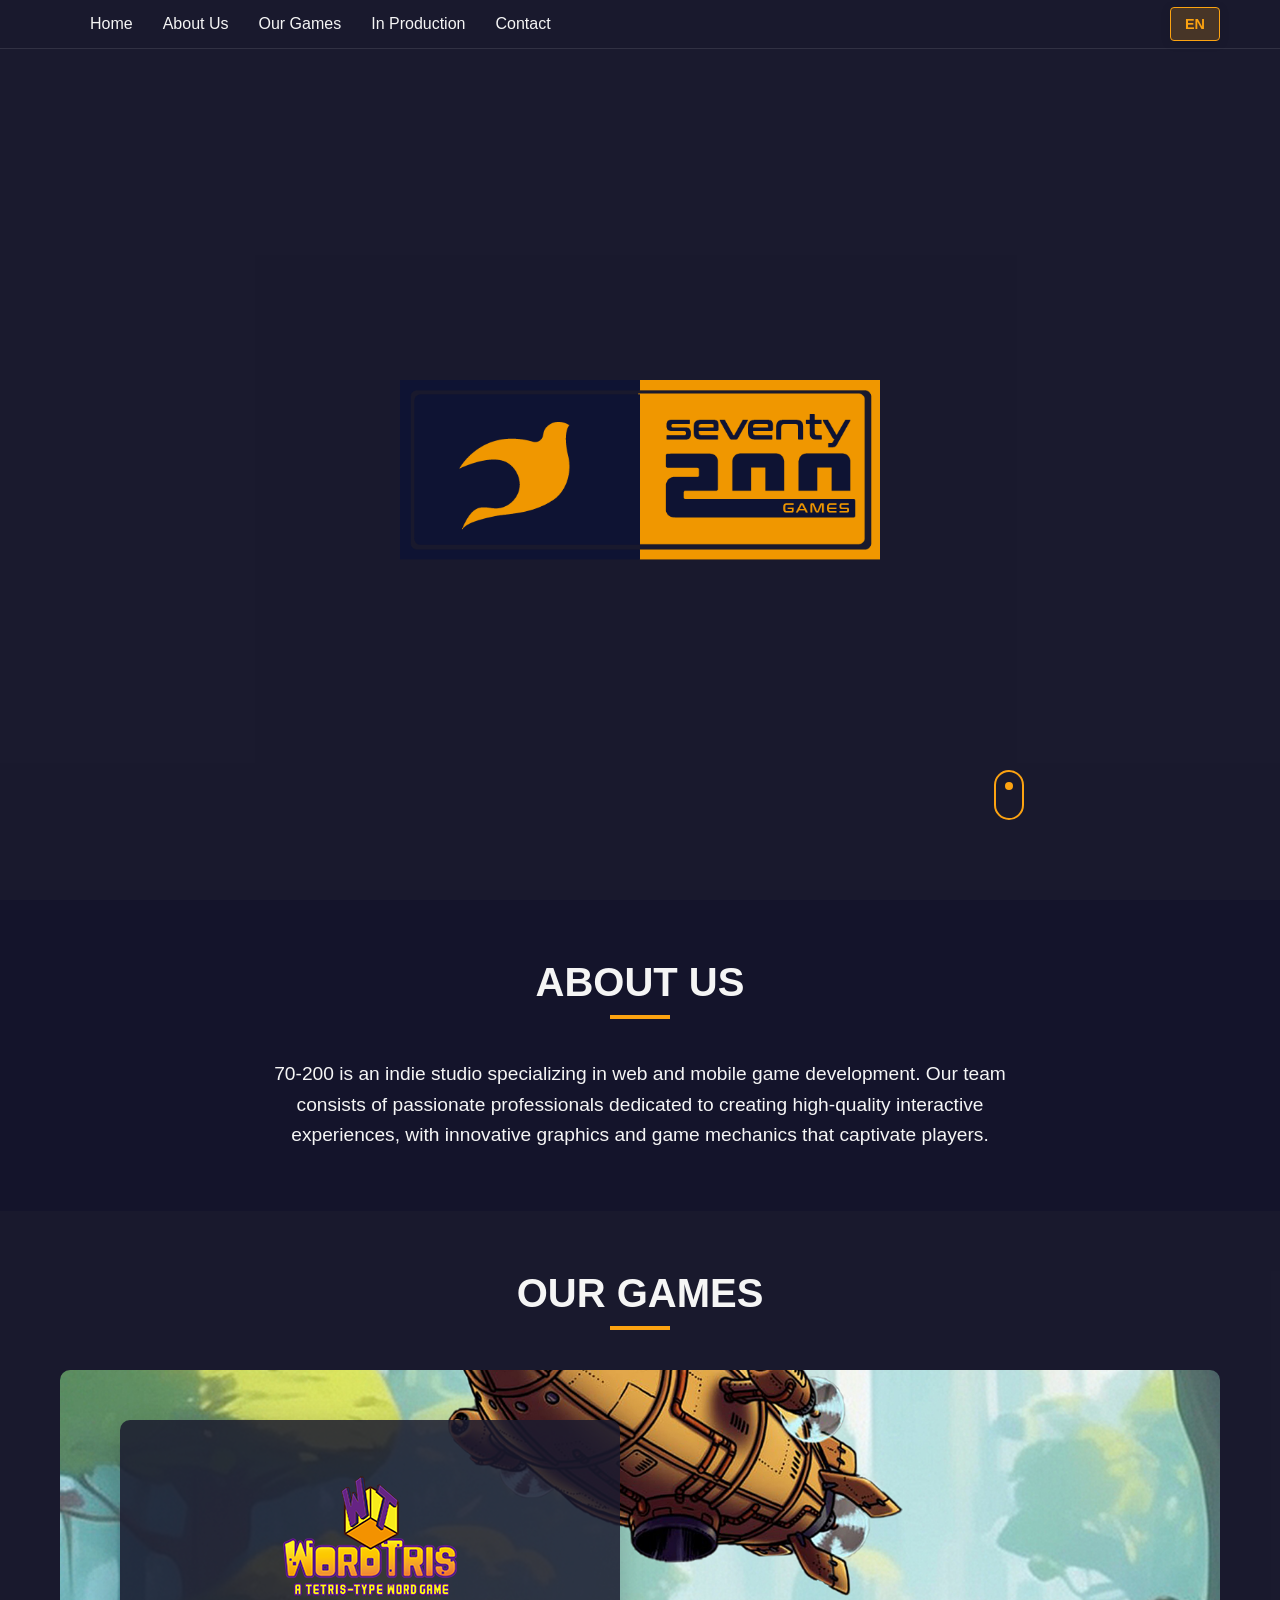
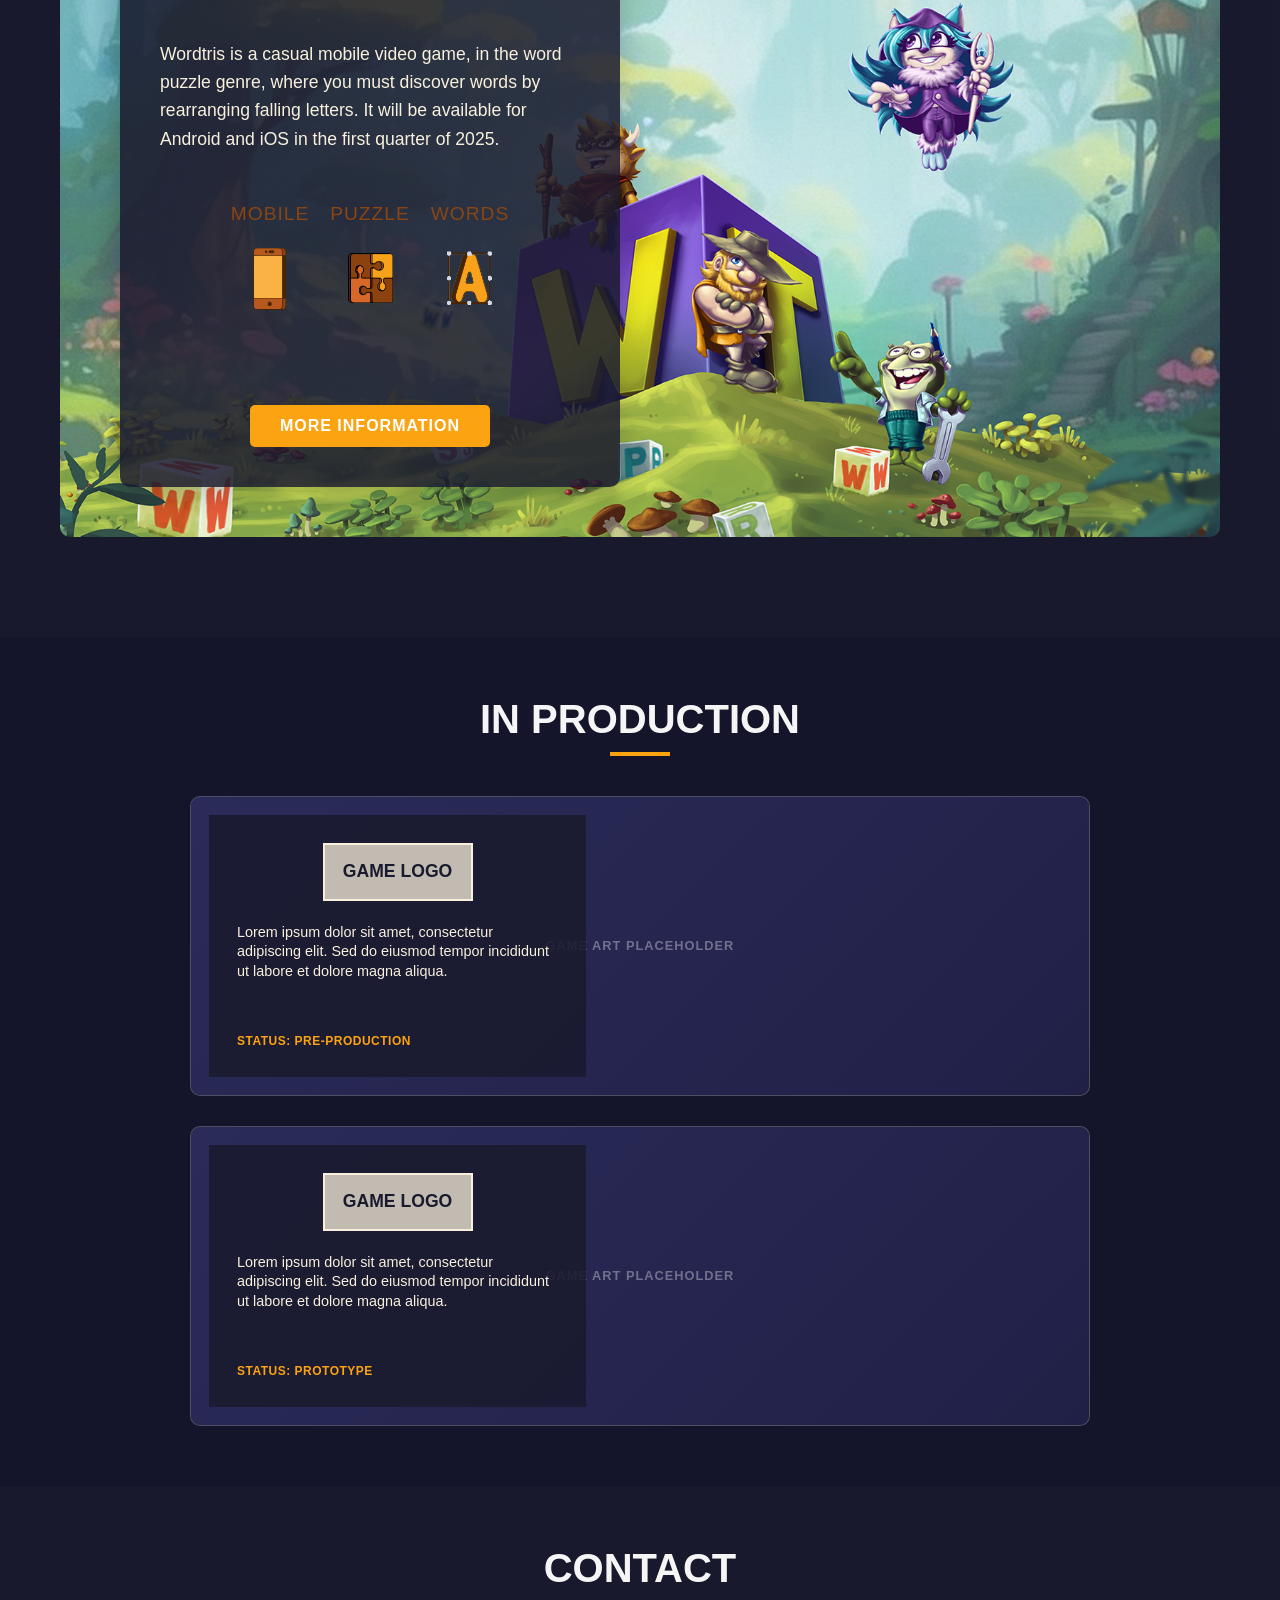
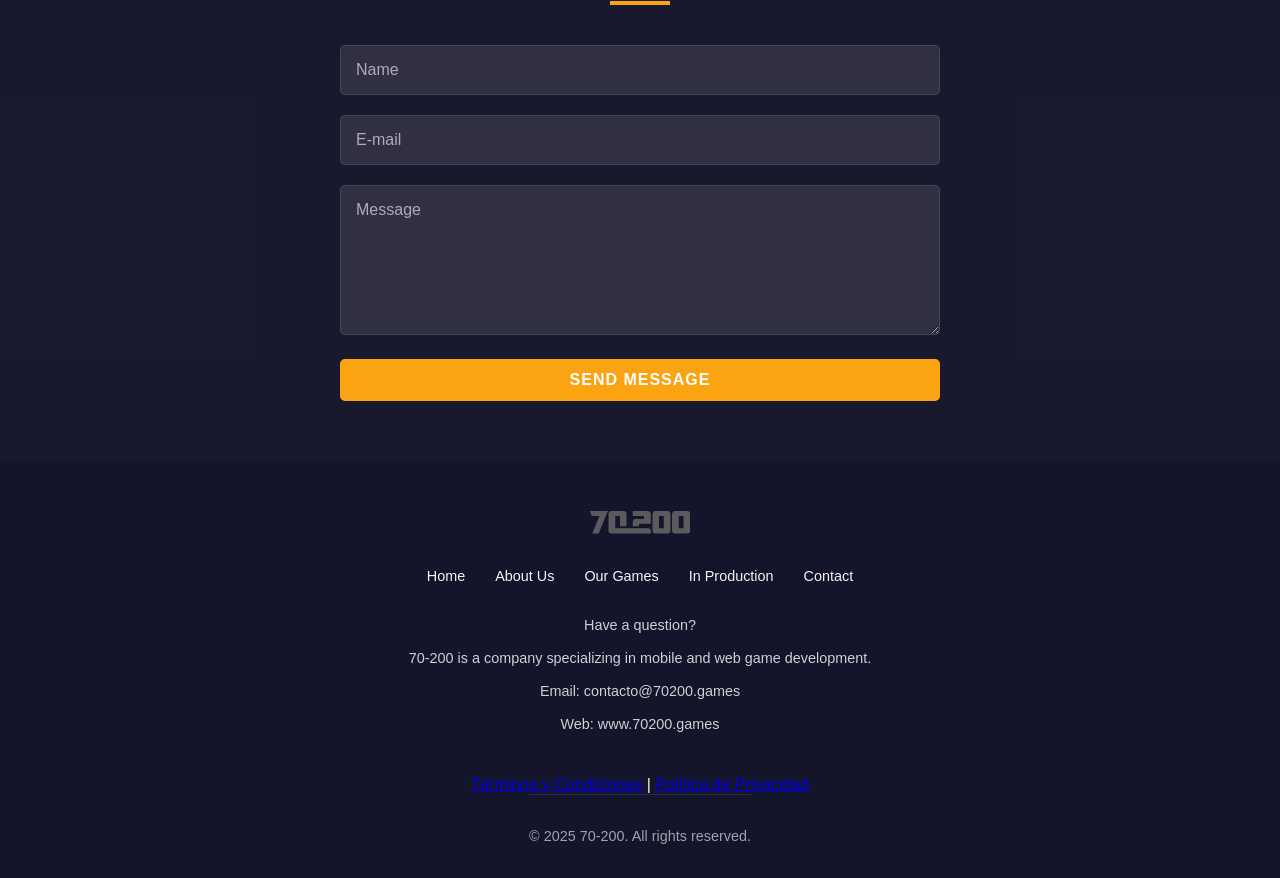
==== index.html @ beef9c3b "Refine in-production project card layout" ====
<!DOCTYPE html>
<html lang="es">
<head>
    <meta charset="UTF-8">
    <meta name="viewport" content="width=device-width, initial-scale=1.0">
    <title>Games 70-200 - Estudio Indie de Desarrollo de Videojuegos</title>
    <link rel="stylesheet" href="Assets/css/styles.css">
</head>
<body>
    <!-- Navegación -->
    <header>
        <div class="container">
            <nav>
                <ul class="nav-links">
                    <li><a href="#home" data-i18n="nav_home">Home</a></li>
                    <li><a href="#about" data-i18n="nav_about">About Us</a></li>
                    <li><a href="#games" data-i18n="nav_games">Our Games</a></li>
                    <li><a href="#production" data-i18n="nav_services">In Production</a></li>
                    <li><a href="#contact" data-i18n="nav_contact">Contact</a></li>
                </ul>
                <!-- Language selector will be added here by JavaScript -->
            </nav>
        </div>
    </header>

    <!-- Banner principal -->
    <section id="home" class="hero">
        <div class="container">
            <div class="hero-content">
                <!-- Logo como imagen -->
                <div class="hero-logo">
                    <img src="Assets/images/logo.png" alt="70-200 Logo">
                </div>
            </div>
        </div>
        <!-- Indicador de scroll -->
        <div class="scroll-indicator" title="Desplázate hacia abajo para ver más"></div>
    </section>
    
    <!-- Bloque de descripción separado -->
    <section id="about" class="about">
        <div class="container">
            <h2 data-i18n="about_title">ABOUT US</h2>
            <div class="company-description">
                <p data-i18n="about_text">70-200 is an indie studio specializing in web and mobile game development. Our team consists of passionate professionals dedicated to creating high-quality interactive experiences, with innovative graphics and game mechanics that captivate players.</p>
            </div>
        </div>
    </section>

    <!-- Nuestros Juegos -->
    <section id="games" class="games">
        <div class="container">
            <h2 data-i18n="games_title">OUR GAMES</h2>
            <div class="game-card">
                <div class="game-info">
                    <div class="game-title">
                        <img src="Assets/images/wordtris-logo.png" alt="Wordtris">
                    </div>
                    <p class="game-description" data-i18n="wordtris_desc">
                        Wordtris is a casual mobile video game, in the word puzzle genre, where you must discover words by rearranging falling letters. It will be available for Android and iOS in the first quarter of 2025.
                    </p>
                    <div class="game-details">
                        <div class="detail-item">
                            <span class="detail-label" data-i18n="game_device">DEVICE</span>
                            <div class="detail-icon">
                                <img src="Assets/images/device-icon.png" alt="Device">
                            </div>
                        </div>
                        <div class="detail-item">
                            <span class="detail-label" data-i18n="game_genre">GENRE</span>
                            <div class="detail-icon">
                                <img src="Assets/images/genre-icon.png" alt="Genre">
                            </div>
                        </div>
                        <div class="detail-item">
                            <span class="detail-label" data-i18n="game_subgenre">SUBGENRE</span>
                            <div class="detail-icon">
                                <img src="Assets/images/subgenre-icon.png" alt="Subgenre">
                            </div>
                        </div>
                    </div>
                    <div class="game-action">
                        <a href="/wordtris" class="btn" data-i18n="game_more">More Information</a>
                    </div>
                </div>
            </div>
        </div>
    </section>

    <!-- En producción -->
    <section id="production" class="production">
        <div class="container">
            <h2 data-i18n="services_title">IN PRODUCTION</h2>
            <div class="production-grid">
                <article class="production-card">
                    <div class="production-art-placeholder" role="img" aria-label="Artwork placeholder for an upcoming game">
                        <span>GAME ART PLACEHOLDER</span>
                    </div>
                    <div class="production-info">
                        <div class="production-logo-placeholder" role="img" aria-label="Game logo placeholder">GAME LOGO</div>
                        <p>Lorem ipsum dolor sit amet, consectetur adipiscing elit. Sed do eiusmod tempor incididunt ut labore et dolore magna aliqua.</p>
                        <p class="production-status">Status: Pre-production</p>
                    </div>
                </article>
                <article class="production-card">
                    <div class="production-art-placeholder" role="img" aria-label="Artwork placeholder for an upcoming game">
                        <span>GAME ART PLACEHOLDER</span>
                    </div>
                    <div class="production-info">
                        <div class="production-logo-placeholder" role="img" aria-label="Game logo placeholder">GAME LOGO</div>
                        <p>Lorem ipsum dolor sit amet, consectetur adipiscing elit. Sed do eiusmod tempor incididunt ut labore et dolore magna aliqua.</p>
                        <p class="production-status">Status: Prototype</p>
                    </div>
                </article>
            </div>
        </div>
    </section>

    <!-- Contacto -->
    <section id="contact" class="contact">
        <div class="container">
            <h2 data-i18n="contact_title">CONTACT</h2>
            <div class="contact-form">
                <form id="contactForm" action="https://formsubmit.co/contacto@70200.games" method="POST">
                    <!-- Configuración FormSubmit -->
                    <input type="hidden" name="_subject" value="New message from 70-200 Website">
                    <input type="hidden" name="_template" value="table">
                    <input type="hidden" name="_captcha" value="false">
                    <input type="hidden" name="_next" value="https://70200.games/gracias.html">
                    <input type="hidden" name="_autoresponse" value="false">
                    
                    <div class="form-group">
                        <input type="text" name="name" class="form-control" data-i18n-placeholder="contact_name" placeholder="Name" required>
                    </div>
                    <div class="form-group">
                        <input type="email" name="email" class="form-control" data-i18n-placeholder="contact_email" placeholder="E-mail" required>
                    </div>
                    <div class="form-group">
                        <textarea name="message" class="form-control" data-i18n-placeholder="contact_message" placeholder="Message" required></textarea>
                    </div>
                    <button type="submit" class="btn" data-i18n="contact_send">Send Message</button>
                </form>
            </div>
        </div>
    </section>

    <!-- Footer -->
    <footer>
        <div class="container">
            <div class="footer-content">
                <div class="footer-logo">
                    <img src="Assets/images/footer-logo.png" alt="70-200 Logo">
                </div>
                <div class="footer-links">
                    <a href="#home" data-i18n="nav_home">Home</a>
                    <a href="#about" data-i18n="nav_about">About Us</a>
                    <a href="#games" data-i18n="nav_games">Our Games</a>
                    <a href="#production" data-i18n="nav_services">In Production</a>
                    <a href="#contact" data-i18n="nav_contact">Contact</a>
                </div>
                <div class="footer-contact">
                    <p data-i18n="footer_question">Have a question?</p>
                    <p data-i18n="footer_description">70-200 is a company specializing in mobile and web game development.</p>
                    <p data-i18n="footer_email">Email: contacto@70200.games</p>
                    <p data-i18n="footer_web">Web: www.70200.games</p>
                </div>
                <div class="footer-legal">
                    <a href="terms-and-conditions.html">Términos y Condiciones</a> | 
                    <a href="privacy-delete.html">Política de Privacidad</a>
                </div>
                <p class="footer-text" data-i18n="footer_copyright">© 2025 Games 70-200. All rights reserved.</p>
            </div>
        </div>
    </footer>

    <!-- Script files -->
    <script src="Assets/js/main.js"></script>
    <script>
        // Translations for all languages
        const translations = {
            en: {
                'nav_home': 'Home',
                'nav_about': 'About Us',
                'nav_games': 'Our Games',
                'nav_services': 'In Production',
                'nav_contact': 'Contact',
                'about_title': 'ABOUT US',
                'about_text': '70-200 is an indie studio specializing in web and mobile game development. Our team consists of passionate professionals dedicated to creating high-quality interactive experiences, with innovative graphics and game mechanics that captivate players.',
                'games_title': 'OUR GAMES',
                'wordtris_desc': 'Wordtris is a casual mobile video game, in the word puzzle genre, where you must discover words by rearranging falling letters. It will be available for Android and iOS in the first quarter of 2025.',
                'game_device': 'Mobile',
                'game_genre': 'Puzzle',
                'game_subgenre': 'Words',
                'game_more': 'More Information',
                'services_title': 'IN PRODUCTION',
                'service_creative_title': 'Creative Design',
                'service_creative_desc': 'Our design team provides unique graphics and animations that make each game visually stunning.',
                'service_web_title': 'Web Game Development',
                'service_web_desc': 'We develop interactive and dynamic web games that can be enjoyed from any browser, without downloads.',
                'service_mobile_title': 'Mobile Game Development',
                'service_mobile_desc': 'We create attractive and exciting games for mobile devices, ensuring a smooth and immersive user experience.',
                'contact_title': 'CONTACT',
                'contact_name': 'Name',
                'contact_email': 'E-mail',
                'contact_message': 'Message',
                'contact_send': 'Send Message',
                'footer_question': 'Have a question?',
                'footer_description': '70-200 is a company specializing in mobile and web game development.',
                'footer_email': 'Email: contacto@70200.games',
                'footer_web': 'Web: www.70200.games',
                'footer_copyright': '© 2025 70-200. All rights reserved.'
            },
            es: {
                'nav_home': 'Inicio',
                'nav_about': 'Nosotros',
                'nav_games': 'Nuestros Juegos',
                'nav_services': 'En producción',
                'nav_contact': 'Contacto',
                'about_title': 'NOSOTROS',
                'about_text': '70-200 es un estudio indie especializado en el desarrollo de videojuegos web y móviles. Nuestro equipo está formado por profesionales apasionados por crear experiencias interactivas de alta calidad, con gráficos y mecánicas de juego innovadoras que cautivan a los jugadores.',
                'games_title': 'NUESTROS JUEGOS',
                'wordtris_desc': 'Wordtris es un videojuego móvil casual, del género de puzzles de palabras, donde debes descubrir palabras reorganizando letras que caen. Estará disponible para Android e iOS en el primer trimestre de 2025.',
                'game_device': 'Móvil',
                'game_genre': 'Puzzle',
                'game_subgenre': 'Palabras',
                'game_more': 'Más información',
                'services_title': 'EN PRODUCCIÓN',
                'service_creative_title': 'Diseño Creativo',
                'service_creative_desc': 'Nuestro equipo de diseño proporciona gráficos y animaciones únicos que hacen que cada juego sea visualmente impresionante.',
                'service_web_title': 'Desarrollo de Videojuegos Web',
                'service_web_desc': 'Desarrollamos juegos web interactivos y dinámicos que pueden ser disfrutados desde cualquier navegador, sin necesidad de descargas.',
                'service_mobile_title': 'Desarrollo de Videojuegos Mobile',
                'service_mobile_desc': 'Creamos juegos atraentes y emocionantes para dispositivos móviles, garantizando una experiência de usuário fluida e envolvente.',
                'contact_title': 'CONTACTO',
                'contact_name': 'Nombre',
                'contact_email': 'E-mail',
                'contact_message': 'Mensaje',
                'contact_send': 'Enviar Mensaje',
                'footer_question': '¿Tienes alguna pregunta?',
                'footer_description': '70-200 es una empresa que se especializa en desarrollo de videojuegos móviles y web.',
                'footer_email': 'Email: contacto@70200.games',
                'footer_web': 'Web: www.70200.games',
                'footer_copyright': '© 2025 70-200. Todos los derechos reservados.'
            },
            ru: {
                'nav_home': 'Главная',
                'nav_about': 'О нас',
                'nav_games': 'Наши игры',
                'nav_services': 'В производстве',
                'nav_contact': 'Контакты',
                'about_title': 'О НАС',
                'about_text': '70-200 — это инди-студия, специализирующаяся на разработке веб- и мобильных игр. Наша команда состоит из увлеченных профессионалов, создающих интерактивные проекты высокого качества с инновационной графикой и механикой, захватывающей игроков.',
                'games_title': 'НАШИ ИГРЫ',
                'wordtris_desc': 'Wordtris — это казуальная мобильная видеоигра в жанре словесных головоломок, где вы должны составлять слова из падающих букв. Она будет доступна для Android и iOS в первом квартале 2025 года.',
                'game_device': 'Мобильный',
                'game_genre': 'Головоломка',
                'game_subgenre': 'Слова',
                'game_more': 'Подробнее',
                'services_title': 'В ПРОИЗВОДСТВЕ',
                'service_creative_title': 'Креативный дизайн',
                'service_creative_desc': 'Наша команда дизайнеров создает уникальную графику и анимацию, которые делают каждую игру визуально потрясающей.',
                'service_web_title': 'Разработка веб-игр',
                'service_web_desc': 'Мы разрабатываем интерактивные и динамичные веб-игры, в которые можно играть из любого браузера без загрузок.',
                'service_mobile_title': 'Разработка мобильных игр',
                'service_mobile_desc': 'Мы создаем привлекательные и захватывающие игры для мобильных устройств, обеспечивая плавный и захватывающий пользовательский опыт.',
                'contact_title': 'КОНТАКТЫ',
                'contact_name': 'Имя',
                'contact_email': 'E-mail',
                'contact_message': 'Сообщение',
                'contact_send': 'Отправить сообщение',
                'footer_question': 'Есть вопросы?',
                'footer_description': '70-200 — компания, специализирующаяся на разработке мобильных и веб-игр.',
                'footer_email': 'Email: contacto@70200.games',
                'footer_web': 'Веб-сайт: www.70200.games',
                'footer_copyright': '© 2025 70-200. Все права защищены.'
            },
            pt: {
                'nav_home': 'Início',
                'nav_about': 'Sobre Nós',
                'nav_games': 'Nossos Jogos',
                'nav_services': 'Em produção',
                'nav_contact': 'Contato',
                'about_title': 'SOBRE NÓS',
                'about_text': '70-200 é um estúdio indie especializado no desenvolvimento de jogos web e móveis. Nossa equipe é formada por profissionais apaixonados por criar experiências interativas de alta qualidade, com gráficos e mecânicas de jogo inovadoras que cativam os jogadores.',
                'games_title': 'NOSSOS JOGOS',
                'wordtris_desc': 'Wordtris é um videogame móvel casual, do gênero de quebra-cabeças de palavras, onde você deve descobrir palavras reorganizando letras que caem. Estará disponível para Android e iOS no primeiro trimestre de 2025.',
                'game_device': 'Mobile',
                'game_genre': 'Quebra-cabeça',
                'game_subgenre': 'Palavras',
                'game_more': 'Mais informação',
                'services_title': 'EM PRODUÇÃO',
                'footer_question': 'Ao enviar o formulário, você receberá um e-mail de ativação no endereço de e-mail fornecido.',
                'footer_description': '70-200 é uma empresa especializada no desenvolvimento de jogos móveis e web.',
                'footer_email': 'Email: contacto@70200.games',
                'footer_web': 'Web: www.70200.games',
                'footer_copyright': '© 2025 70-200. Todos os direitos reservados.'
            }
        };

        // Simplified language manager - direct implementation
        document.addEventListener('DOMContentLoaded', function() {
            // Language selector HTML structure
            const createLanguageSelector = () => {
                const nav = document.querySelector('nav');
                if (!nav) return;
                
                const selector = document.createElement('div');
                selector.className = 'language-selector';
                
                const selectedLang = document.createElement('div');
                selectedLang.className = 'selected-lang';
                selectedLang.id = 'selected-lang';
                selectedLang.textContent = currentLanguage.toUpperCase();
                selectedLang.onclick = toggleLanguageMenu;
                
                const options = document.createElement('div');
                options.className = 'lang-options';
                options.id = 'lang-options';
                
                selector.appendChild(selectedLang);
                selector.appendChild(options);
                nav.appendChild(selector);
                
                updateLanguageOptions();
            };
            
            // Toggle language dropdown menu
            const toggleLanguageMenu = () => {
                const selector = document.querySelector('.language-selector');
                if (selector) {
                    selector.classList.toggle('active');
                }
            };
            
            // Update language dropdown options
            const updateLanguageOptions = () => {
                const options = document.getElementById('lang-options');
                if (!options) return;
                
                options.innerHTML = '';
                
                const languages = Object.keys(translations);
                languages.forEach(lang => {
                    if (lang !== currentLanguage) {
                        const option = document.createElement('div');
                        option.className = 'lang-option';
                        option.textContent = lang.toUpperCase();
                        option.onclick = function() {
                            changeLanguage(lang);
                            toggleLanguageMenu();
                        };
                        options.appendChild(option);
                    }
                });
            };
            
            // Change current language
            const changeLanguage = (lang) => {
                if (translations[lang] && lang !== currentLanguage) {
                    currentLanguage = lang;
                    localStorage.setItem('70200Language', lang);
                    
                    const selectedLangElement = document.getElementById('selected-lang');
                    if (selectedLangElement) {
                        selectedLangElement.textContent = lang.toUpperCase();
                    }
                    
                    applyTranslations();
                    updateLanguageOptions();
                    
                    // Update HTML lang attribute
                    document.documentElement.lang = lang;
                }
            };
            
            // Apply translations to the page
            const applyTranslations = () => {
                const currentTranslations = translations[currentLanguage];
                
                // Translate text content
                document.querySelectorAll('[data-i18n]').forEach(element => {
                    const key = element.getAttribute('data-i18n');
                    if (currentTranslations[key]) {
                        element.textContent = currentTranslations[key];
                    }
                });
                
                // Translate placeholders
                document.querySelectorAll('[data-i18n-placeholder]').forEach(element => {
                    const key = element.getAttribute('data-i18n-placeholder');
                    if (currentTranslations[key]) {
                        element.placeholder = currentTranslations[key];
                    }
                });
            };
            
            // Initialize everything
            // Get stored language or default to English
            let currentLanguage = localStorage.getItem('70200Language') || 'en';
            if (!translations[currentLanguage]) {
                currentLanguage = 'en'; // Fallback to English
            }
            
            // Create language selector
            createLanguageSelector();
            
            // Apply initial translations
            applyTranslations();
            
            // Close dropdown when clicking outside
            document.addEventListener('click', function(e) {
                const selector = document.querySelector('.language-selector');
                if (selector && !selector.contains(e.target)) {
                    selector.classList.remove('active');
                }
            });
        });
    </script>
</body>
</html>
---- Assets/css/styles.css ----
/* Estilos generales */
* {
    margin: 0;
    padding: 0;
    box-sizing: border-box;
    font-family: 'Segoe UI', Tahoma, Geneva, Verdana, sans-serif;
}

body {
    background-color: #1a1a2e;
    color: #f5f5f5;
    overflow-x: hidden;
}

.container {
    max-width: 1200px;
    margin: 0 auto;
    padding: 0 20px;
}

section {
    padding: 60px 0;
    position: relative;
    overflow: hidden;
}

h2 {
    text-align: center;
    font-size: 2.5rem;
    margin-bottom: 40px;
    position: relative;
}

h2::after {
    content: '';
    display: block;
    width: 60px;
    height: 4px;
    background-color: #fca311;
    margin: 10px auto;
}

p {
    line-height: 1.6;
}

/* Navegación */
header {
    background-color: rgba(26, 26, 46, 0.95);
    position: fixed;
    width: 100%;
    top: 0;
    z-index: 1000;
    padding: 15px 0;
    border-bottom: 1px solid rgba(255, 255, 255, 0.1);
}

nav {
    display: flex;
    justify-content: space-between;
    align-items: center;
    position: relative;
}

.logo {
    font-size: 1.8rem;
    font-weight: 700;
    color: #fca311;
}

.nav-links {
    display: flex;
    list-style: none;
    margin-right: 60px;
}

.nav-links li {
    margin-left: 30px;
}

.nav-links a {
    color: #f5f5f5;
    text-decoration: none;
    font-weight: 500;
    transition: color 0.3s;
}

.nav-links a:hover {
    color: #fca311;
}

/* Language Selector */
.language-selector {
    position: absolute;
    right: 0;
    top: 50%;
    transform: translateY(-50%);
    width: 50px;
    z-index: 100;
    font-size: 0.9rem;
    font-weight: 600;
    box-shadow: 0 2px 10px rgba(0, 0, 0, 0.1);
}

.selected-lang {
    background-color: rgba(252, 163, 17, 0.2);
    border: 1px solid #fca311;
    border-radius: 4px;
    padding: 8px 10px;
    cursor: pointer;
    text-align: center;
    transition: all 0.3s ease;
    color: #fca311;
}

.selected-lang:hover {
    background-color: rgba(252, 163, 17, 0.3);
    transform: translateY(-2px);
}

.lang-options {
    display: none;
    background-color: #1a1a2e;
    border: 1px solid rgba(252, 163, 17, 0.3);
    border-top: none;
    border-radius: 0 0 4px 4px;
    margin-top: -1px;
    animation: fadeIn 0.3s ease;
}

@keyframes fadeIn {
    from { opacity: 0; transform: translateY(-5px); }
    to { opacity: 1; transform: translateY(0); }
}

.language-selector.active .lang-options {
    display: block;
}

.lang-option {
    padding: 8px 10px;
    cursor: pointer;
    text-align: center;
    transition: all 0.2s ease;
    color: #f5f5f5;
}

.lang-option:hover {
    background-color: rgba(252, 163, 17, 0.2);
    color: #fca311;
}

/* Banner principal */
.hero {
    display: flex;
    flex-direction: column;
    align-items: center;
    justify-content: center;
    padding: 150px 0 80px;
    text-align: center;
    background-color: #1a1a2e;
    position: relative;
    min-height: 100vh;
    background-attachment: fixed;
    background-position: center;
    background-repeat: no-repeat;
    background-size: cover;
}

.hero::before {
    content: '';
    position: absolute;
    top: 0;
    left: 0;
    right: 0;
    bottom: 0;
    background: rgba(26, 26, 46, 0.8);
    z-index: 1;
}

.hero-content {
    position: relative;
    z-index: 2;
    display: flex;
    justify-content: center;
}

.scroll-indicator {
    position: absolute;
    bottom: 80px;
    right: 20%;
    width: 30px;
    height: 50px;
    border: 2px solid #fca311;
    border-radius: 15px;
    z-index: 10;
    display: flex;
    justify-content: center;
    cursor: pointer;
    transition: opacity 0.3s ease, transform 0.3s ease;
}

.scroll-indicator:hover {
    transform: scale(1.1);
}

.scroll-indicator::before {
    content: '';
    width: 8px;
    height: 8px;
    background-color: #fca311;
    border-radius: 50%;
    position: absolute;
    top: 10px;
    animation: scrollAnim 2s infinite;
}

@keyframes scrollAnim {
    0% {
        transform: translateY(0);
        opacity: 1;
    }
    70% {
        opacity: 0.5;
    }
    100% {
        transform: translateY(25px);
        opacity: 0;
    }
}

.hero-logo {
    max-width: 480px;
    margin-bottom: 30px;
}

.hero-logo img {
    display: block;
    width: 100%;
    height: auto;
}

/* Bloque de descripción */
.about {
    background-color: #14142b;
    position: relative;
    background-attachment: fixed;
    background-position: center;
    background-repeat: no-repeat;
    background-size: cover;
}

.about::before {
    content: '';
    position: absolute;
    top: 0;
    left: 0;
    right: 0;
    bottom: 0;
    background: rgba(20, 20, 43, 0.8);
    z-index: 1;
}

.about .container {
    position: relative;
    z-index: 2;
}

.company-description {
    max-width: 800px;
    margin: 0 auto;
    font-size: 1.2rem;
    line-height: 1.8;
    text-align: center;
}

/* Nuestros Juegos */
.games {
    background-color: #1a1a2e;
    position: relative;
    background-attachment: fixed;
    background-position: center;
    background-repeat: no-repeat;
    background-size: cover;
}

.games::before {
    content: '';
    position: absolute;
    top: 0;
    left: 0;
    right: 0;
    bottom: 0;
    background: rgba(26, 26, 46, 0.8);
    z-index: 1;
}

.games .container {
    position: relative;
    z-index: 2;
}

.game-card {
    position: relative;
    border-radius: 10px;
    overflow: hidden;
    margin-bottom: 40px;
    min-height: 500px;
    display: flex;
    align-items: center;
    justify-content: flex-start;
    color: #fff;
    background-size: cover;
    background-position: center;
    padding: 50px 0;
}

/* Sin overlay o blur para la imagen de fondo */

.game-info {
    padding: 40px;
    display: flex;
    flex-direction: column;
    justify-content: center;
    position: relative;
    z-index: 2;
    max-width: 500px;
    align-items: center;
    background-color: rgba(26, 26, 46, 0.85);
    margin-left: 60px;
    border-radius: 10px;
    box-shadow: 0 10px 30px rgba(0, 0, 0, 0.2);
}

.game-title {
    margin-bottom: 20px;
    text-align: center;
}

.game-title img {
    max-width: 250px;
    height: auto;
    margin: 0 auto;
    display: block;
}

.game-description {
    margin-bottom: 20px;
    font-size: 1.1rem;
    text-align: left;
    color: #f8f0dd;
}

.game-details {
    display: flex;
    justify-content: space-around;
    margin: 30px 0;
    flex-wrap: wrap;
}

.detail-item {
    display: flex;
    flex-direction: column;
    align-items: center;
    margin: 0 10px 20px;
}

.detail-icon {
    margin-bottom: 10px;
    display: flex;
    align-items: center;
    justify-content: center;
}

.detail-icon img {
    width: 80px;
    height: 80px;
}

.detail-label {
    font-size: 1.2rem;
    color: #8B4513; /* Brown color for the labels */
    text-transform: uppercase;
    letter-spacing: 1px;
    margin-bottom: 10px; /* Changed from margin-top to margin-bottom */
    font-weight: 500;
}

.game-action {
    text-align: center;
    margin-top: 30px;
    width: 100%;
}

.btn {
    display: inline-block;
    padding: 12px 30px;
    background-color: #fca311;
    color: #fff;
    border: none;
    border-radius: 5px;
    font-weight: 600;
    text-decoration: none;
    cursor: pointer;
    transition: all 0.3s ease;
    font-size: 1rem;
    text-transform: uppercase;
    letter-spacing: 1px;
}

.btn:hover {
    background-color: #e69500;
    transform: translateY(-3px);
    box-shadow: 0 10px 20px rgba(0, 0, 0, 0.2);
}

.btn:active {
    transform: translateY(-1px);
    box-shadow: 0 5px 10px rgba(0, 0, 0, 0.2);
}

/* En producción */
.production {
    background-color: #14142b;
    position: relative;
    background-attachment: fixed;
    background-position: center;
    background-repeat: no-repeat;
    background-size: cover;
}

.production::before {
    content: '';
    position: absolute;
    top: 0;
    left: 0;
    right: 0;
    bottom: 0;
    background: rgba(20, 20, 43, 0.8);
    z-index: 1;
}

.production .container {
    position: relative;
    z-index: 2;
}

.production-grid {
    display: grid;
    grid-template-columns: minmax(0, 1fr);
    max-width: 900px;
    margin: 0 auto;
    gap: 30px;
}

.production-card {
    position: relative;
    display: flex;
    align-items: center;
    min-height: 300px;
    border-radius: 10px;
    overflow: hidden;
    color: #f5f5f5;
    transition: transform 0.3s, box-shadow 0.3s;
    background-color: #303049;
    border: 1px solid rgba(255, 255, 255, 0.15);
}

.production-card:hover {
    transform: translateY(-6px);
    box-shadow: 0 15px 30px rgba(0, 0, 0, 0.3);
}

.production-art-placeholder {
    position: absolute;
    inset: 0;
    display: flex;
    align-items: center;
    justify-content: center;
    width: 100%;
    height: 100%;
    background: linear-gradient(135deg, #2b2b5a, #202047);
    color: rgba(255, 255, 255, 0.35);
    font-size: 0.8rem;
    font-weight: 700;
    letter-spacing: 1px;
}

.production-info {
    position: relative;
    z-index: 1;
    display: flex;
    flex-direction: column;
    align-self: stretch;
    width: 42%;
    min-width: 280px;
    margin: 18px;
    padding: 28px;
    background-color: rgba(26, 26, 46, 0.88);
}

.production-logo-placeholder {
    display: flex;
    align-items: center;
    justify-content: center;
    width: fit-content;
    min-width: 150px;
    min-height: 58px;
    padding: 10px 14px;
    margin: 0 auto 22px;
    border: 2px solid #f8f0dd;
    background-color: rgba(248, 240, 221, 0.75);
    color: #1a1a2e;
    font-size: 1.1rem;
    font-weight: 800;
    text-align: center;
}

.production-info p {
    color: #f8f0dd;
    font-size: 0.9rem;
    line-height: 1.35;
}

.production-status {
    margin-top: auto;
    padding-top: 20px;
    color: #fca311 !important;
    font-size: 0.75rem !important;
    font-weight: 700;
    letter-spacing: 0.5px;
    text-transform: uppercase;
}

/* Contacto */
.contact {
    background-color: #1a1a2e;
    position: relative;
    background-attachment: fixed;
    background-position: center;
    background-repeat: no-repeat;
    background-size: cover;
}

.contact::before {
    content: '';
    position: absolute;
    top: 0;
    left: 0;
    right: 0;
    bottom: 0;
    background: rgba(26, 26, 46, 0.8);
    z-index: 1;
}

.contact .container {
    position: relative;
    z-index: 2;
}

.contact-form {
    max-width: 600px;
    margin: 0 auto;
}

.form-group {
    margin-bottom: 20px;
}

.form-control {
    width: 100%;
    padding: 15px;
    border: none;
    border-radius: 5px;
    background-color: rgba(255, 255, 255, 0.1);
    color: #fff;
    font-size: 1rem;
    transition: all 0.3s ease;
    border: 1px solid rgba(255, 255, 255, 0.1);
}

.form-control:focus {
    outline: none;
    background-color: rgba(255, 255, 255, 0.15);
    border-color: #fca311;
}

.form-control::placeholder {
    color: rgba(255, 255, 255, 0.6);
}

textarea.form-control {
    resize: vertical;
    min-height: 150px;
}

.contact .btn {
    width: 100%;
}

/* Footer */
footer {
    background-color: #14142b;
    padding: 50px 0 30px;
    position: relative;
}

.footer-content {
    display: flex;
    flex-direction: column;
    align-items: center;
}

.footer-logo {
    margin-bottom: 30px;
}

.footer-links {
    display: flex;
    justify-content: center;
    margin-bottom: 30px;
    flex-wrap: wrap;
}

.footer-links a {
    color: #f5f5f5;
    text-decoration: none;
    margin: 0 15px;
    font-size: 0.9rem;
    transition: color 0.3s;
}

.footer-links a:hover {
    color: #fca311;
}

.footer-contact {
    text-align: center;
    margin-bottom: 30px;
}

.footer-contact p {
    margin-bottom: 10px;
    font-size: 0.9rem;
    color: rgba(255, 255, 255, 0.8);
}

.footer-text {
    color: rgba(255, 255, 255, 0.6);
    font-size: 0.9rem;
    text-align: center;
    padding-top: 30px;
    border-top: 1px solid rgba(255, 255, 255, 0.1);
}

/* Parallax */
.parallax-bg {
    background-attachment: fixed;
    background-position: center;
    background-repeat: no-repeat;
    background-size: cover;
    position: absolute;
    top: 0;
    left: 0;
    right: 0;
    bottom: 0;
    z-index: 0;
}

/* Responsive */
@media (max-width: 768px) {
    .production-grid {
        grid-template-columns: 1fr;
    }

    .game-info {
        padding: 40px 30px;
        max-width: 90%;
        margin: 0 auto;
    }
    
    .game-card {
        justify-content: center;
        padding: 40px 20px;
    }
    
    .scroll-indicator {
        right: 50%;
        transform: translateX(50%);
    }
    
    .language-selector {
        right: 20px;
    }
    
    .nav-links {
        display: none;
    }
    
    h2 {
        font-size: 2rem;
    }
    
    .hero {
        padding: 100px 0 60px;
    }
    
    .detail-item {
        margin: 0 15px 20px;
    }
    
    .detail-icon img {
        width: 60px;
        height: 60px;
    }
    
    .game-title, .game-description, .game-details, .game-action {
        text-align: center;
    }
    
    .game-details {
        justify-content: center;
    }
}

@media (max-width: 576px) {
    .production-card {
        min-height: 280px;
    }

    .production-info {
        width: calc(100% - 24px);
        min-width: 0;
        margin: 12px;
        padding: 22px;
    }

    .hero-logo {
        max-width: 375px;
    }
    
    .game-title {
        font-size: 2rem;
    }
    
    .btn {
        padding: 10px 20px;
        font-size: 0.9rem;
    }
}
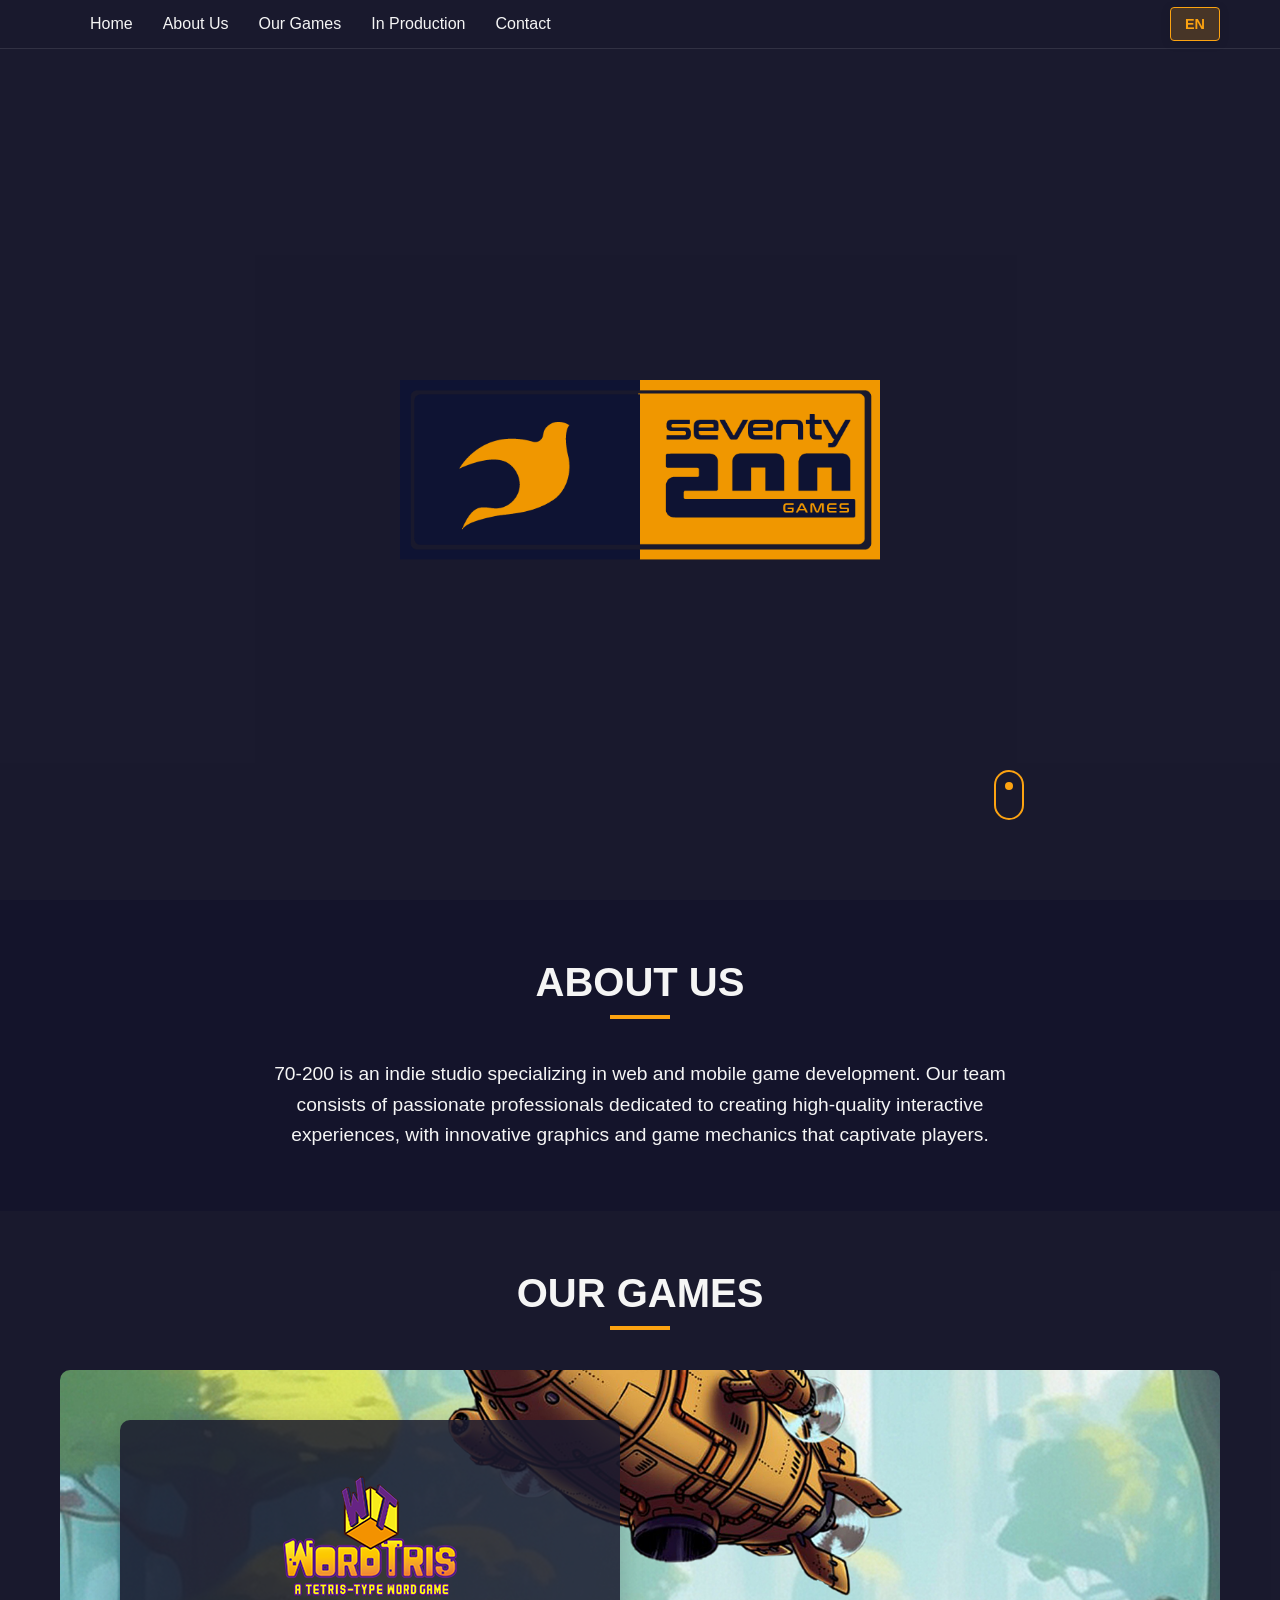
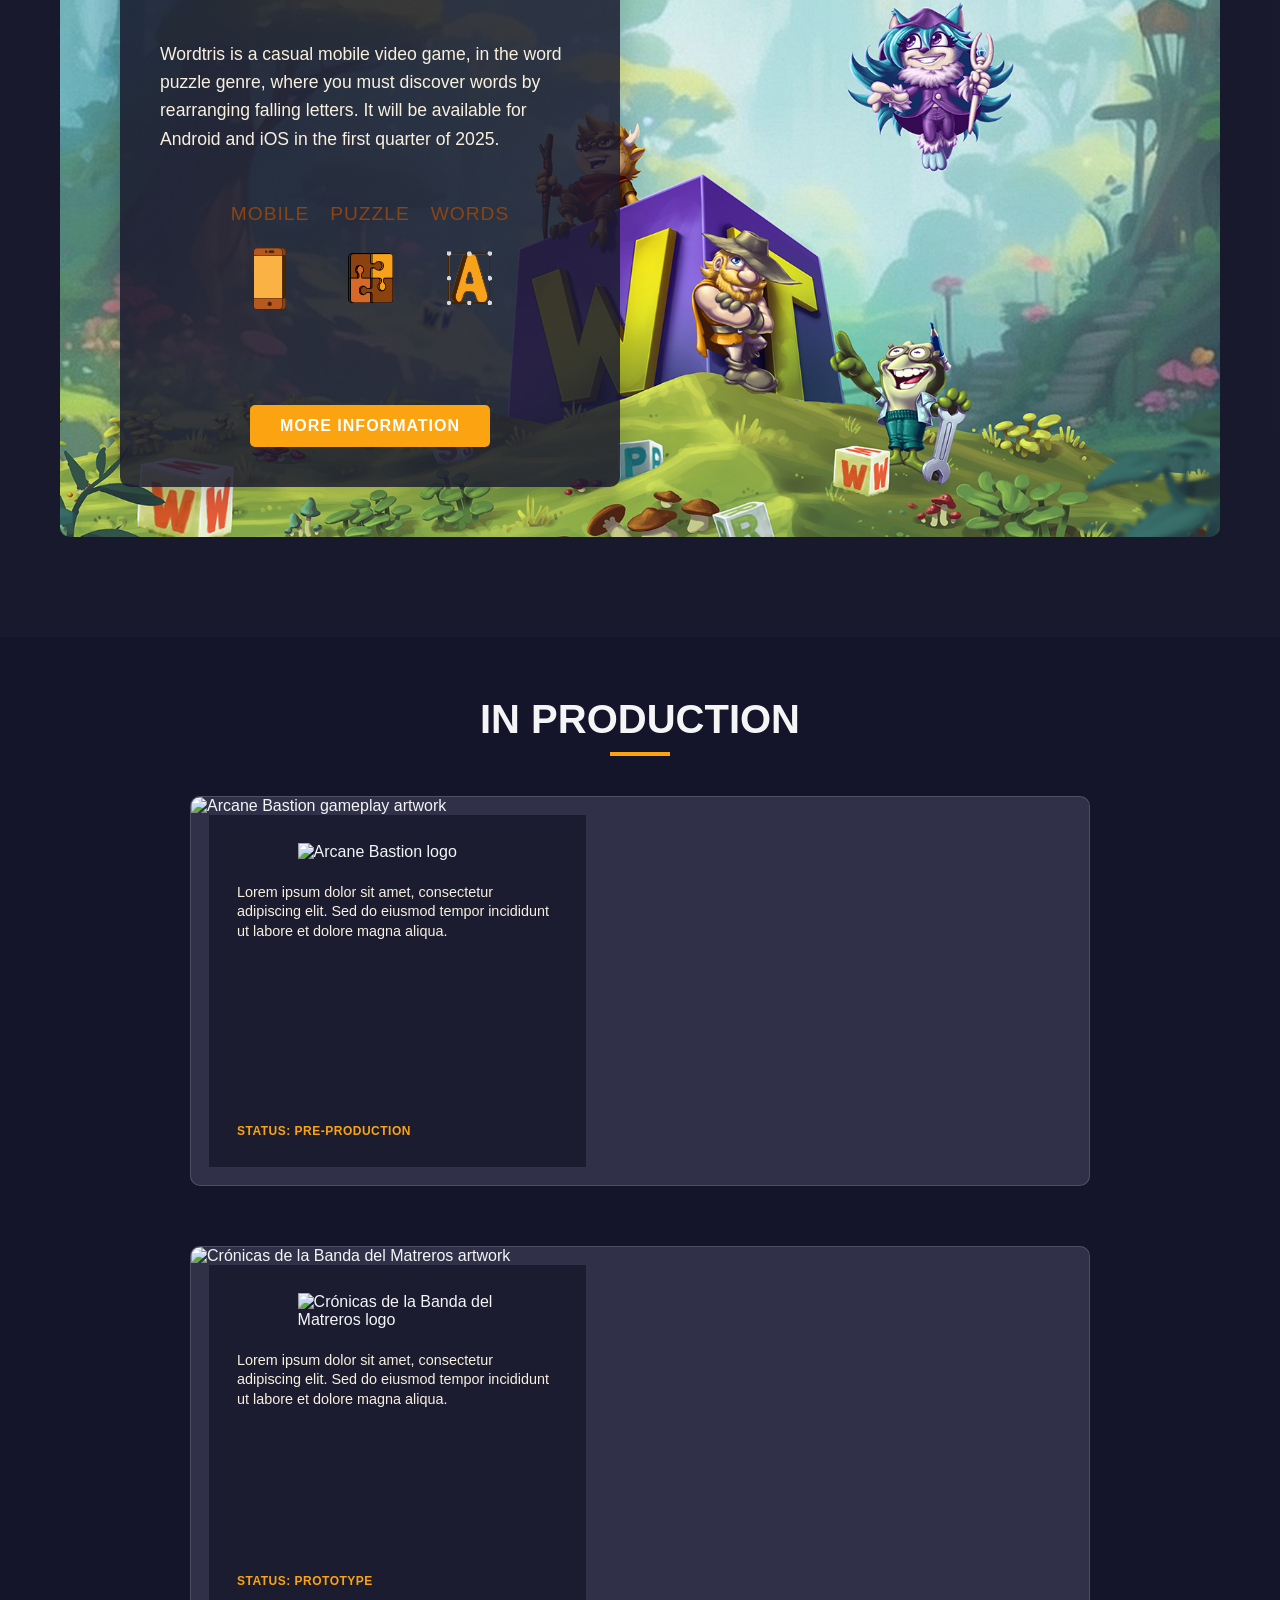
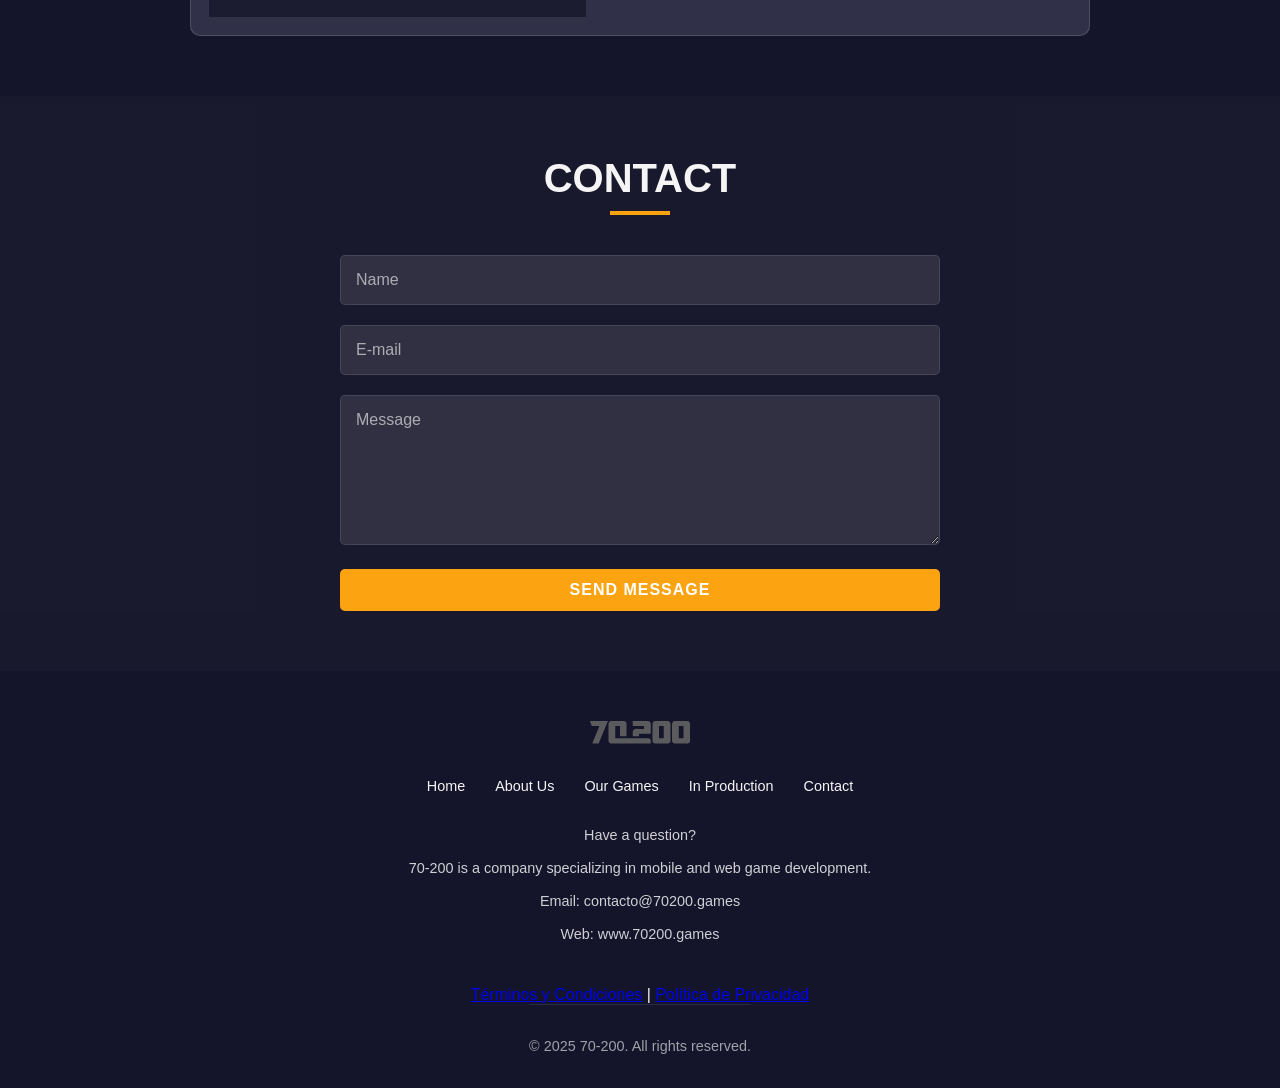
==== commit 93d94dbb: "Add artwork to in-production cards" ====
--- a/index.html
+++ b/index.html
@@ -93,21 +93,25 @@
             <h2 data-i18n="services_title">IN PRODUCTION</h2>
             <div class="production-grid">
                 <article class="production-card">
-                    <div class="production-art-placeholder" role="img" aria-label="Artwork placeholder for an upcoming game">
-                        <span>GAME ART PLACEHOLDER</span>
+                    <div class="production-art">
+                        <img src="Assets/images/arcan-bastion-web-background.jpg" alt="Arcane Bastion gameplay artwork">
                     </div>
                     <div class="production-info">
-                        <div class="production-logo-placeholder" role="img" aria-label="Game logo placeholder">GAME LOGO</div>
+                        <div class="production-logo">
+                            <img src="Assets/images/logoName.png" alt="Arcane Bastion logo">
+                        </div>
                         <p>Lorem ipsum dolor sit amet, consectetur adipiscing elit. Sed do eiusmod tempor incididunt ut labore et dolore magna aliqua.</p>
                         <p class="production-status">Status: Pre-production</p>
                     </div>
                 </article>
                 <article class="production-card">
-                    <div class="production-art-placeholder" role="img" aria-label="Artwork placeholder for an upcoming game">
-                        <span>GAME ART PLACEHOLDER</span>
+                    <div class="production-art">
+                        <img src="Assets/images/matrero-web-background.jpg" alt="Crónicas de la Banda del Matreros artwork">
                     </div>
                     <div class="production-info">
-                        <div class="production-logo-placeholder" role="img" aria-label="Game logo placeholder">GAME LOGO</div>
+                        <div class="production-logo">
+                            <img src="Assets/images/logoMatrero.png" alt="Crónicas de la Banda del Matreros logo">
+                        </div>
                         <p>Lorem ipsum dolor sit amet, consectetur adipiscing elit. Sed do eiusmod tempor incididunt ut labore et dolore magna aliqua.</p>
                         <p class="production-status">Status: Prototype</p>
                     </div>
--- a/Assets/css/styles.css
+++ b/Assets/css/styles.css
@@ -450,14 +450,14 @@
     grid-template-columns: minmax(0, 1fr);
     max-width: 900px;
     margin: 0 auto;
-    gap: 30px;
+    gap: 60px;
 }
 
 .production-card {
     position: relative;
     display: flex;
     align-items: center;
-    min-height: 300px;
+    min-height: 390px;
     border-radius: 10px;
     overflow: hidden;
     color: #f5f5f5;
@@ -471,19 +471,18 @@
     box-shadow: 0 15px 30px rgba(0, 0, 0, 0.3);
 }
 
-.production-art-placeholder {
+.production-art {
     position: absolute;
     inset: 0;
-    display: flex;
-    align-items: center;
-    justify-content: center;
     width: 100%;
     height: 100%;
-    background: linear-gradient(135deg, #2b2b5a, #202047);
-    color: rgba(255, 255, 255, 0.35);
-    font-size: 0.8rem;
-    font-weight: 700;
-    letter-spacing: 1px;
+}
+
+.production-art img {
+    display: block;
+    width: 100%;
+    height: 100%;
+    object-fit: cover;
 }
 
 .production-info {
@@ -499,21 +498,15 @@
     background-color: rgba(26, 26, 46, 0.88);
 }
 
-.production-logo-placeholder {
-    display: flex;
-    align-items: center;
-    justify-content: center;
-    width: fit-content;
-    min-width: 150px;
-    min-height: 58px;
-    padding: 10px 14px;
+.production-logo {
+    width: min(200px, 100%);
     margin: 0 auto 22px;
-    border: 2px solid #f8f0dd;
-    background-color: rgba(248, 240, 221, 0.75);
-    color: #1a1a2e;
-    font-size: 1.1rem;
-    font-weight: 800;
-    text-align: center;
+}
+
+.production-logo img {
+    display: block;
+    width: 100%;
+    height: auto;
 }
 
 .production-info p {
@@ -725,7 +718,7 @@
 
 @media (max-width: 576px) {
     .production-card {
-        min-height: 280px;
+        min-height: 364px;
     }
 
     .production-info {
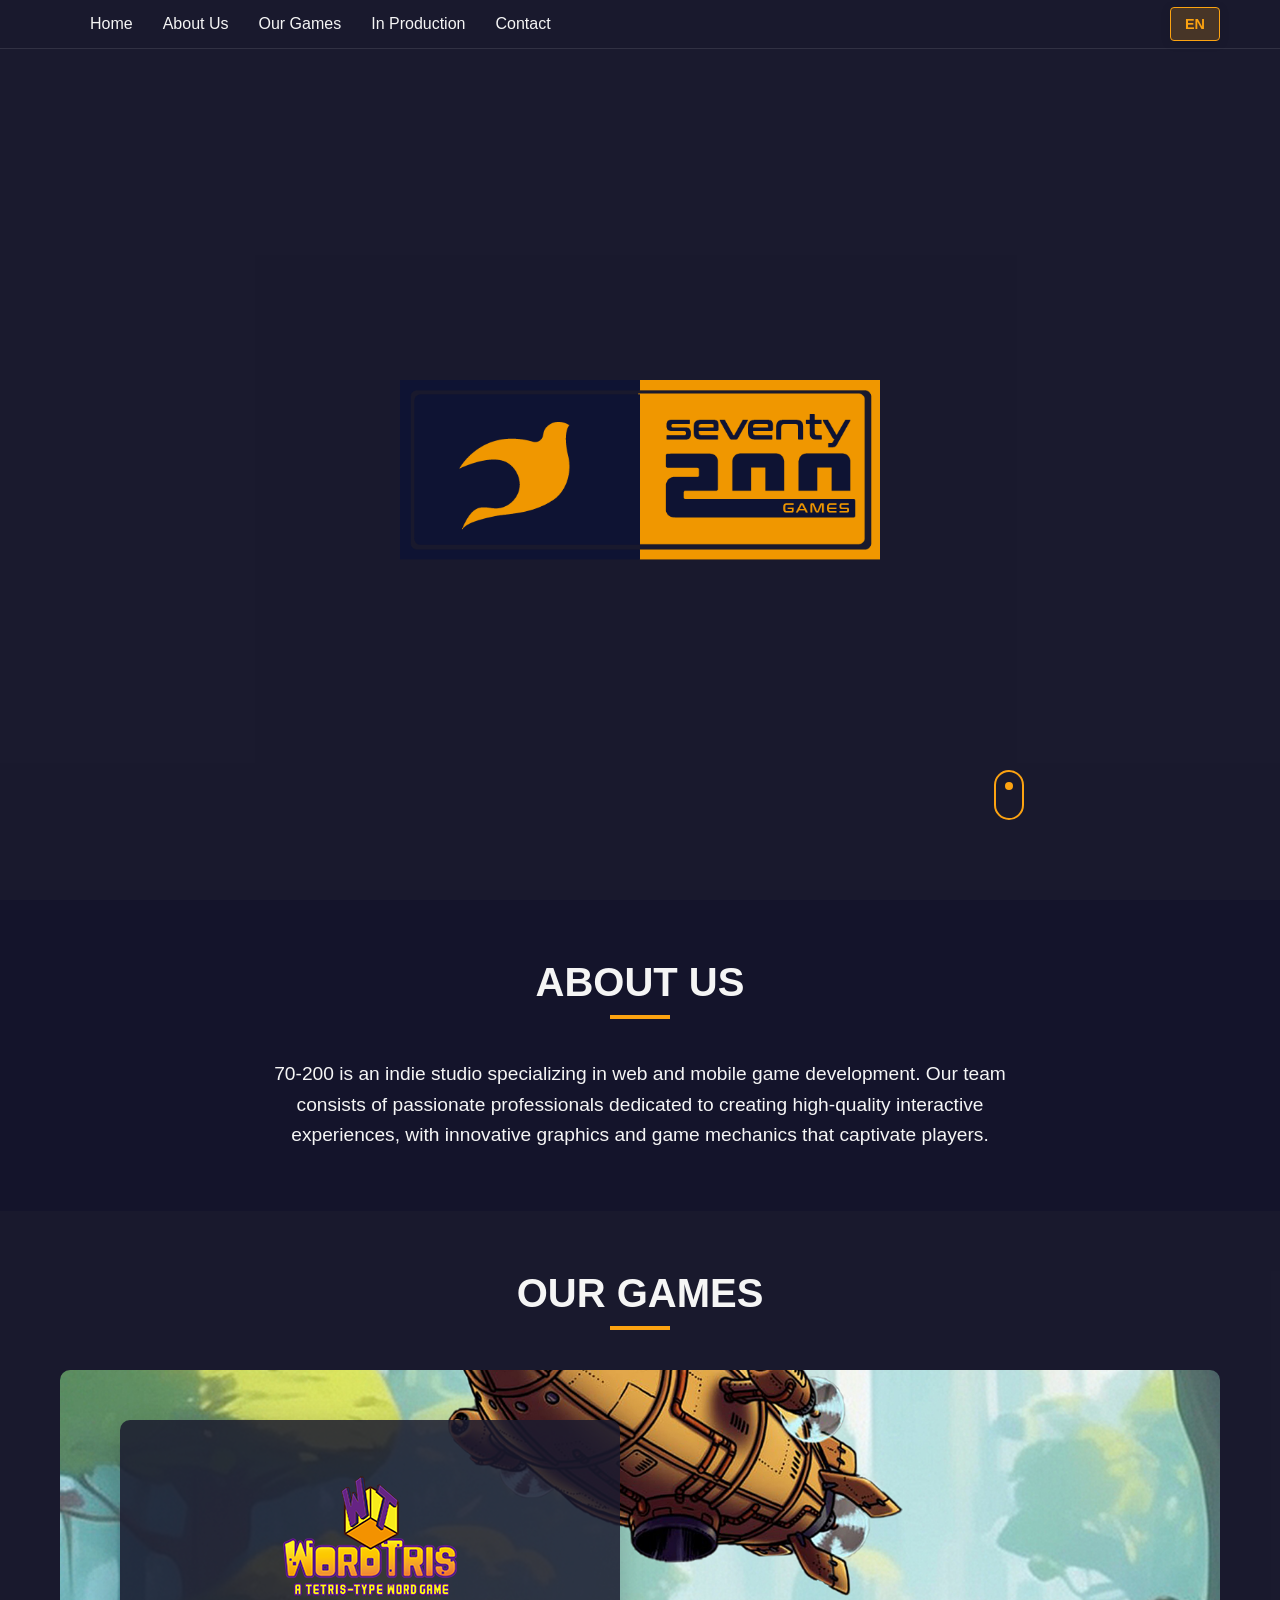
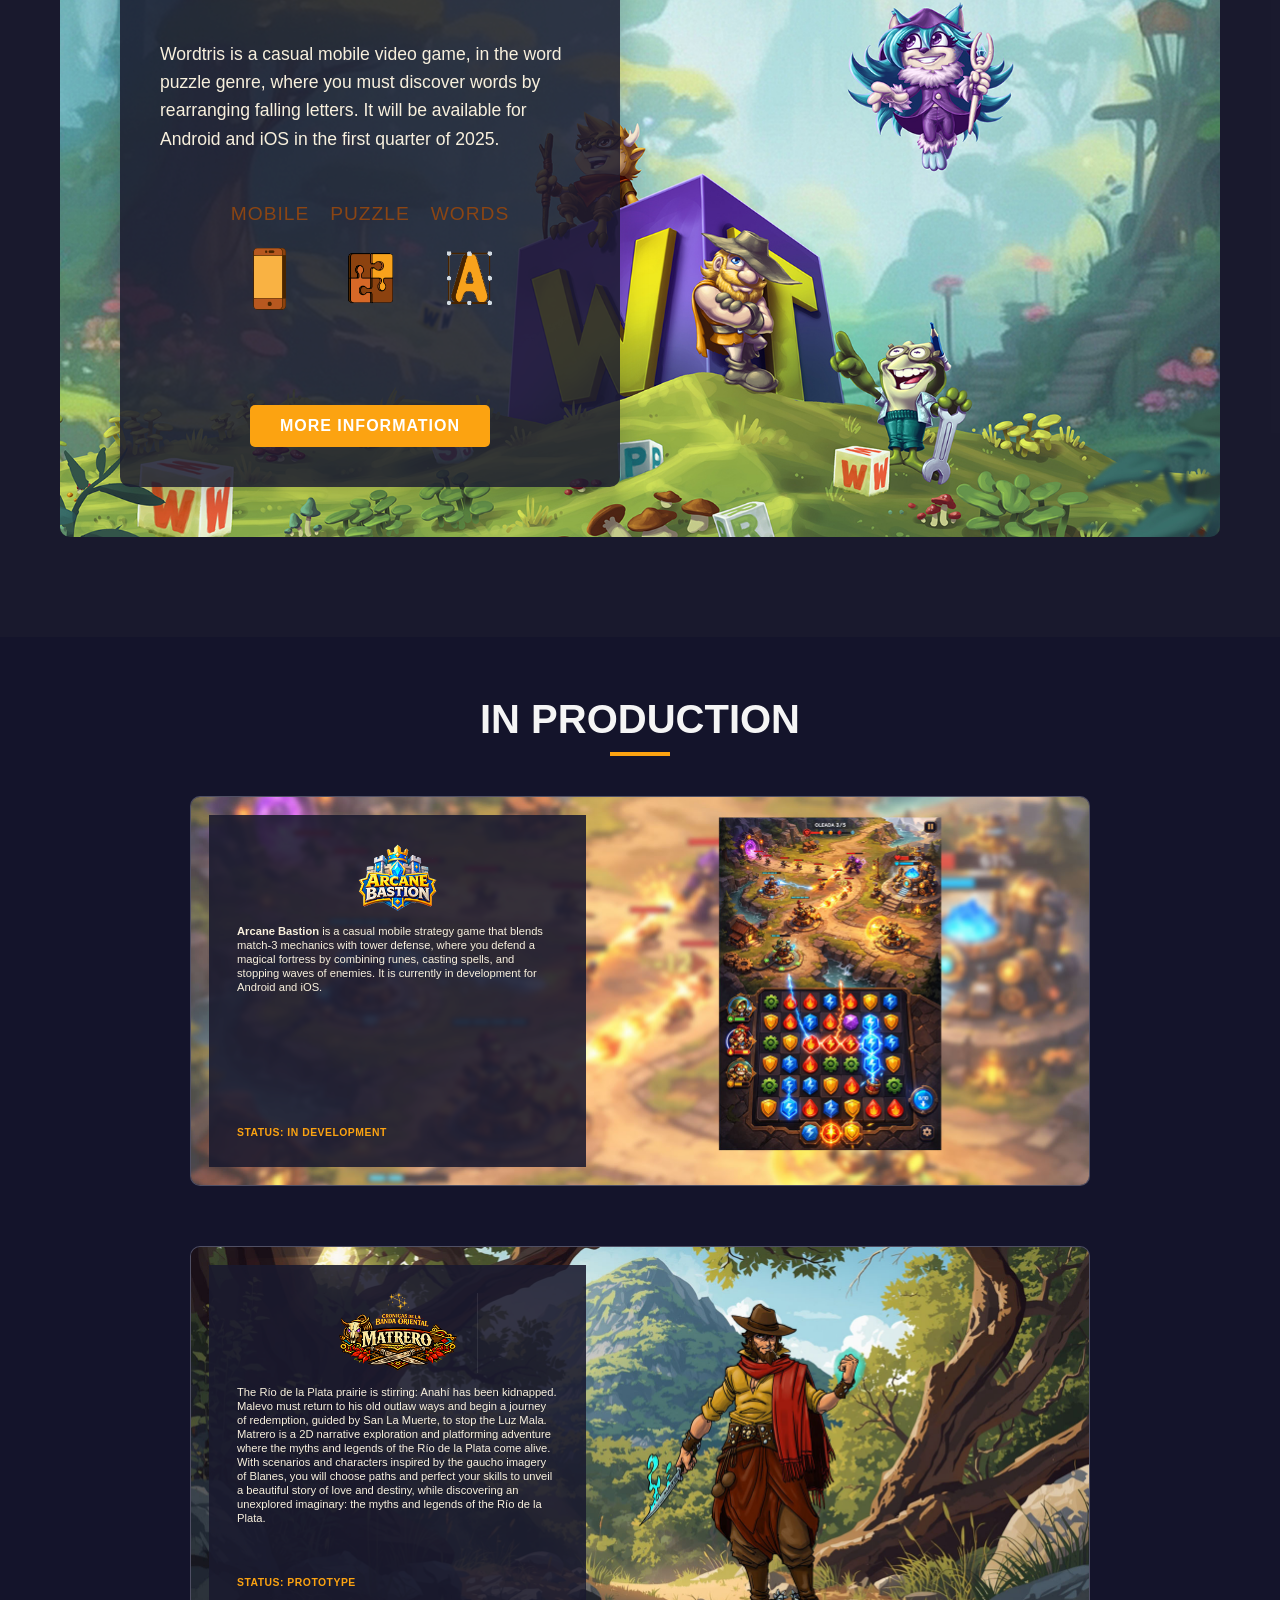
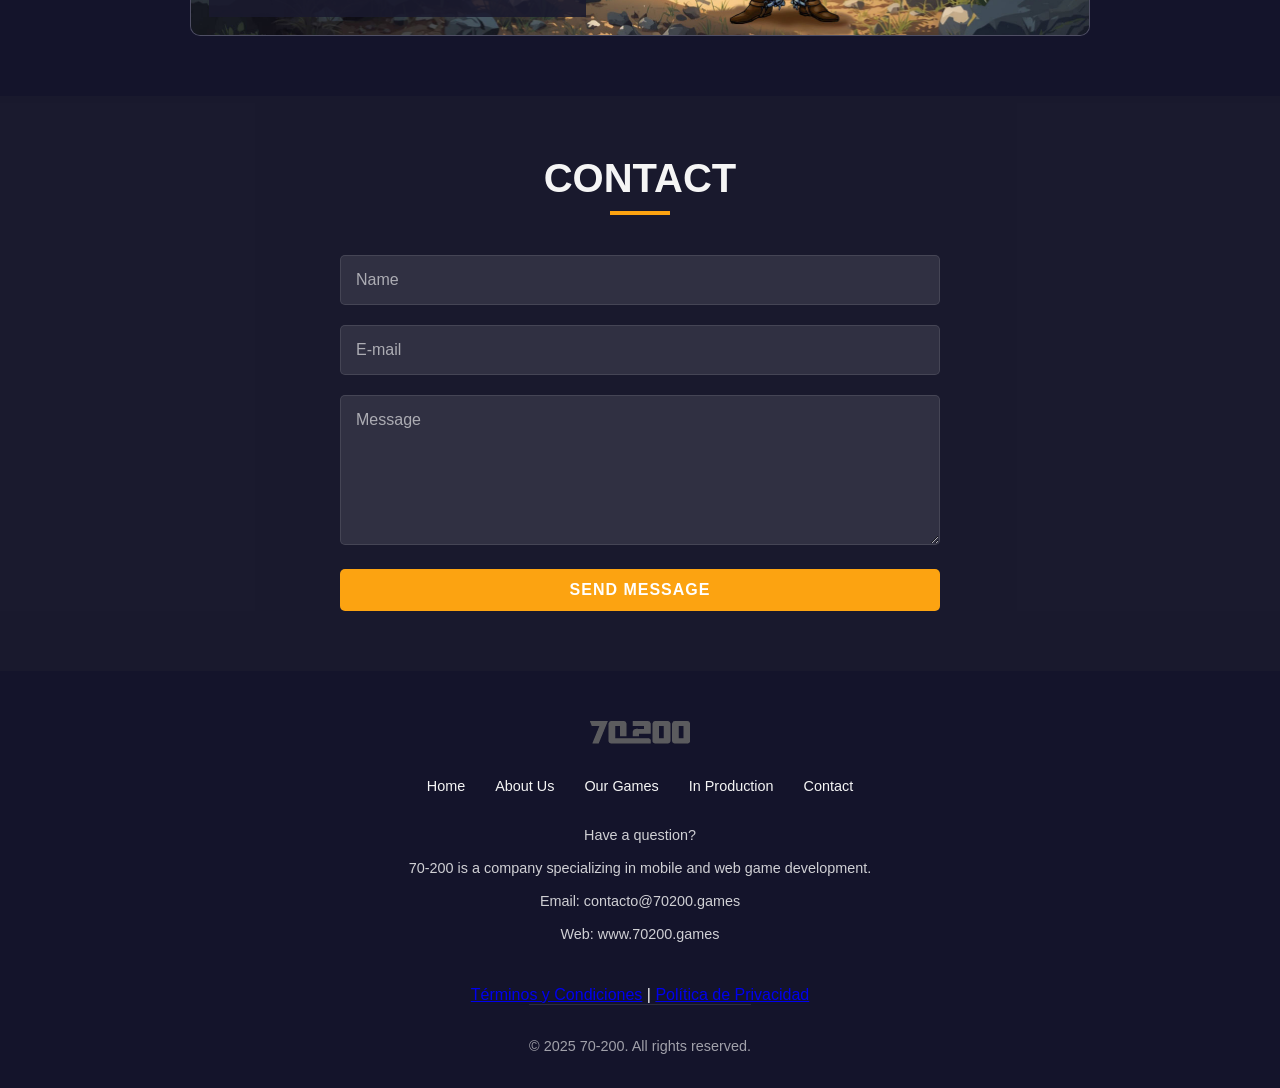
==== commit 1ce4a750: "Add production game descriptions" ====
--- a/index.html
+++ b/index.html
@@ -100,8 +100,8 @@
                         <div class="production-logo">
                             <img src="Assets/images/logoName.png" alt="Arcane Bastion logo">
                         </div>
-                        <p>Lorem ipsum dolor sit amet, consectetur adipiscing elit. Sed do eiusmod tempor incididunt ut labore et dolore magna aliqua.</p>
-                        <p class="production-status">Status: Pre-production</p>
+                        <p><strong>Arcane Bastion</strong> is a casual mobile strategy game that blends match-3 mechanics with tower defense, where you defend a magical fortress by combining runes, casting spells, and stopping waves of enemies. It is currently in development for Android and iOS.</p>
+                        <p class="production-status">Status: In development</p>
                     </div>
                 </article>
                 <article class="production-card">
@@ -112,7 +112,7 @@
                         <div class="production-logo">
                             <img src="Assets/images/logoMatrero.png" alt="Crónicas de la Banda del Matreros logo">
                         </div>
-                        <p>Lorem ipsum dolor sit amet, consectetur adipiscing elit. Sed do eiusmod tempor incididunt ut labore et dolore magna aliqua.</p>
+                        <p>The Río de la Plata prairie is stirring: Anahí has been kidnapped. Malevo must return to his old outlaw ways and begin a journey of redemption, guided by San La Muerte, to stop the Luz Mala. Matrero is a 2D narrative exploration and platforming adventure where the myths and legends of the Río de la Plata come alive. With scenarios and characters inspired by the gaucho imagery of Blanes, you will choose paths and perfect your skills to unveil a beautiful story of love and destiny, while discovering an unexplored imaginary: the myths and legends of the Río de la Plata.</p>
                         <p class="production-status">Status: Prototype</p>
                     </div>
                 </article>
--- a/Assets/css/styles.css
+++ b/Assets/css/styles.css
@@ -499,8 +499,8 @@
 }
 
 .production-logo {
-    width: min(200px, 100%);
-    margin: 0 auto 22px;
+    width: min(160px, 100%);
+    margin: 0 auto 12px;
 }
 
 .production-logo img {
@@ -511,15 +511,15 @@
 
 .production-info p {
     color: #f8f0dd;
-    font-size: 0.9rem;
-    line-height: 1.35;
+    font-size: 0.7rem;
+    line-height: 1.25;
 }
 
 .production-status {
     margin-top: auto;
-    padding-top: 20px;
+    padding-top: 12px;
     color: #fca311 !important;
-    font-size: 0.75rem !important;
+    font-size: 0.65rem !important;
     font-weight: 700;
     letter-spacing: 0.5px;
     text-transform: uppercase;
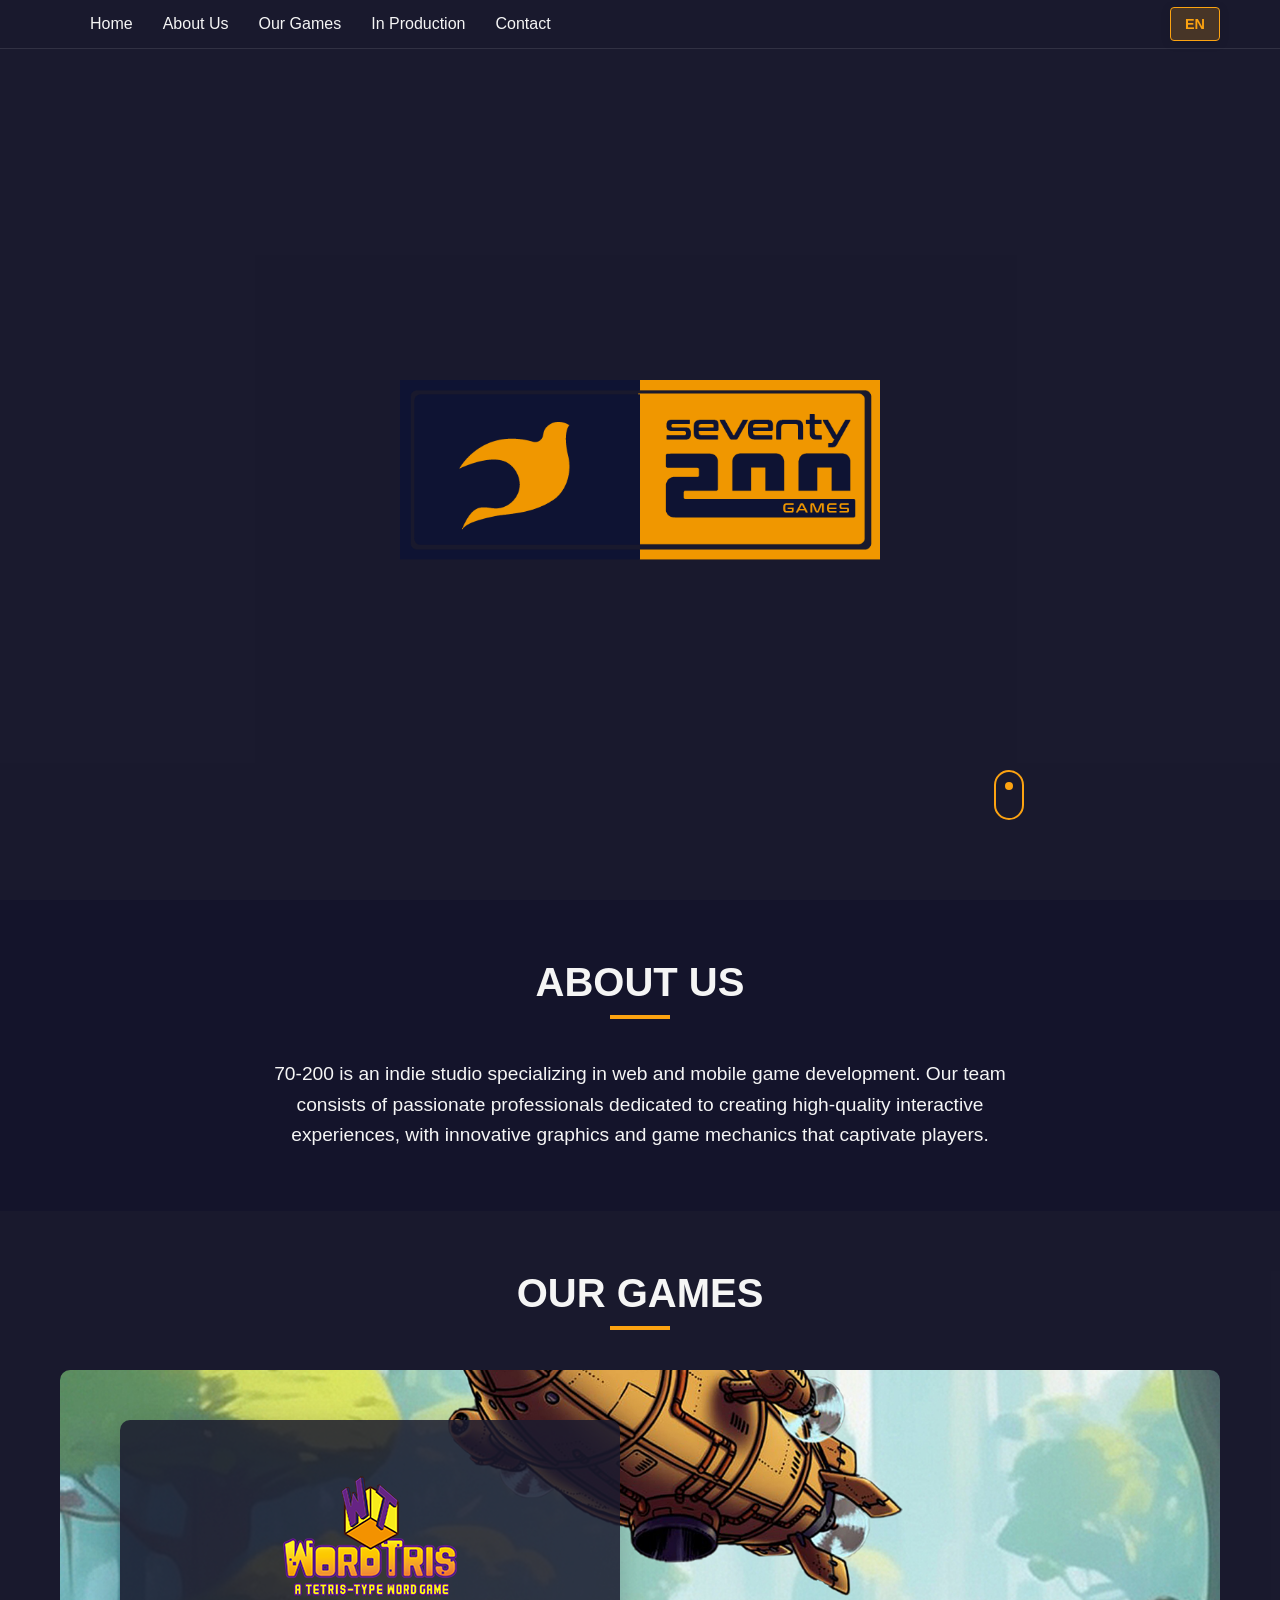
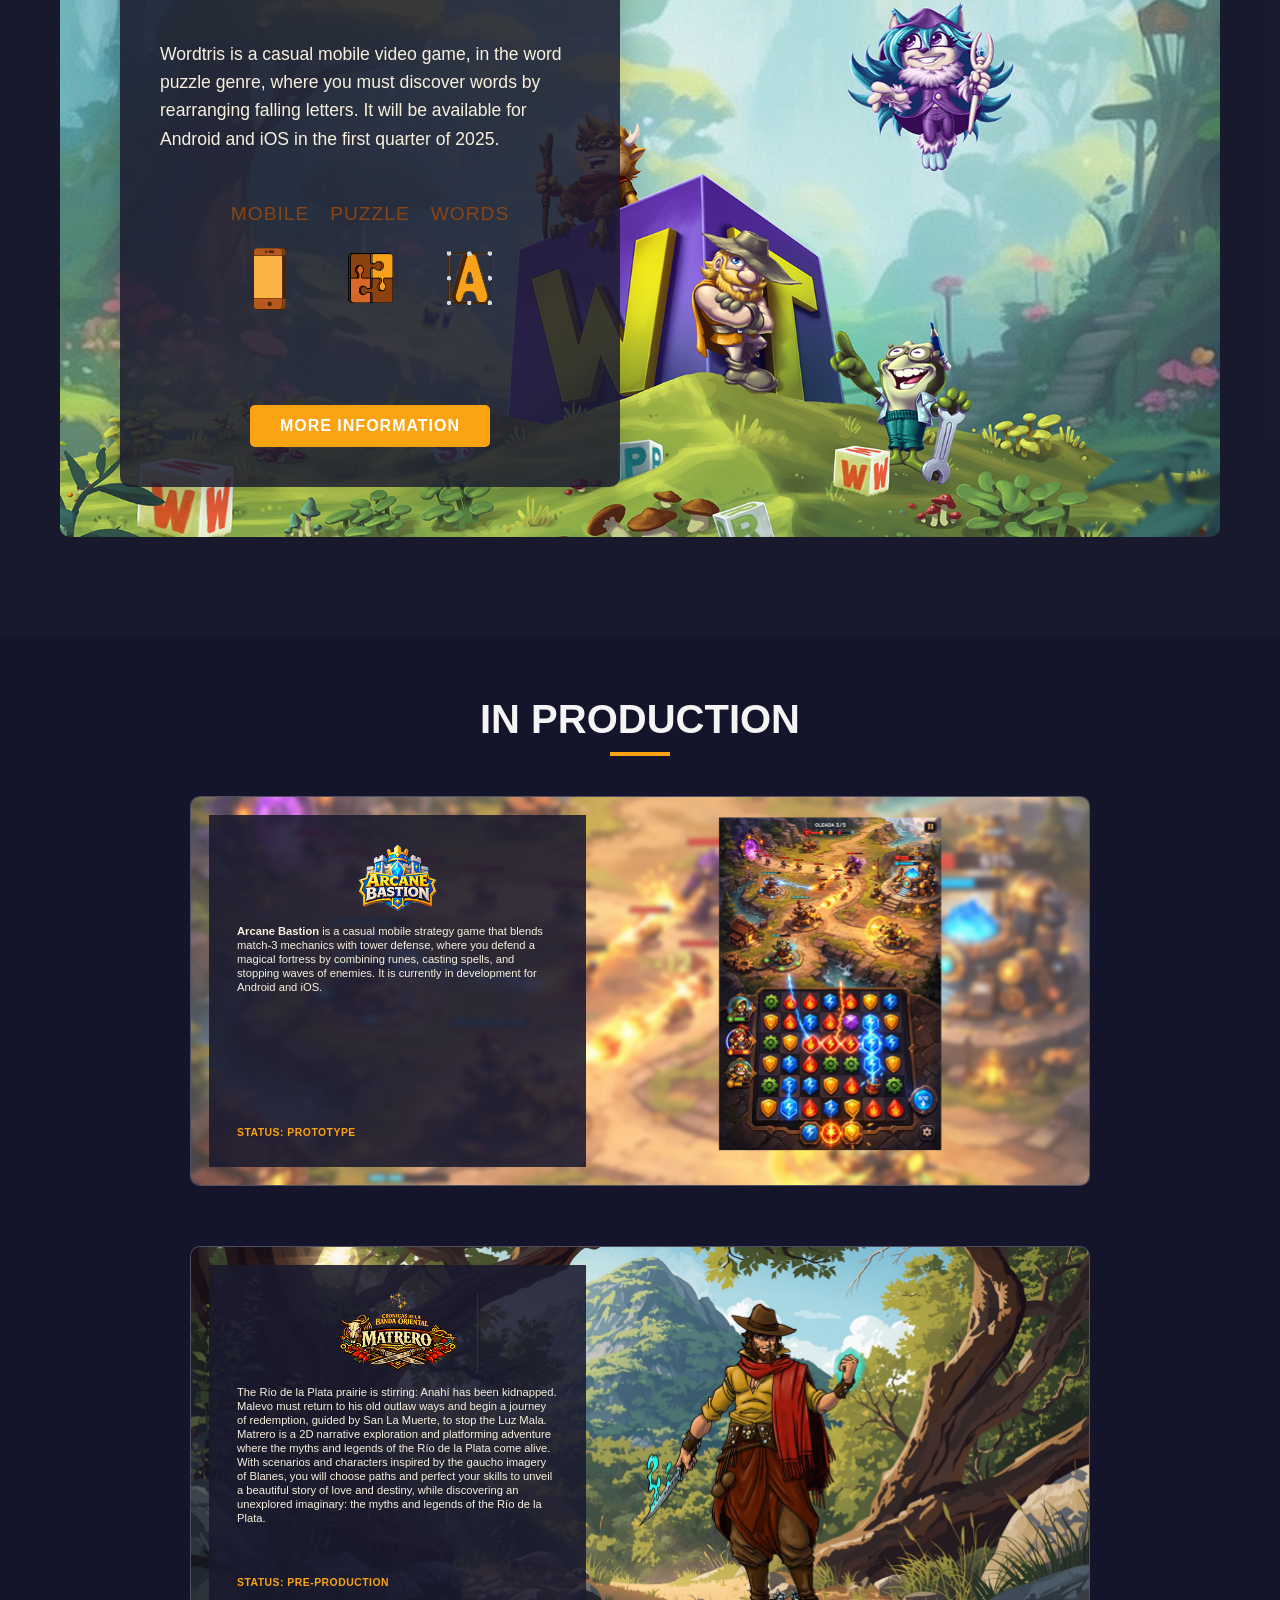
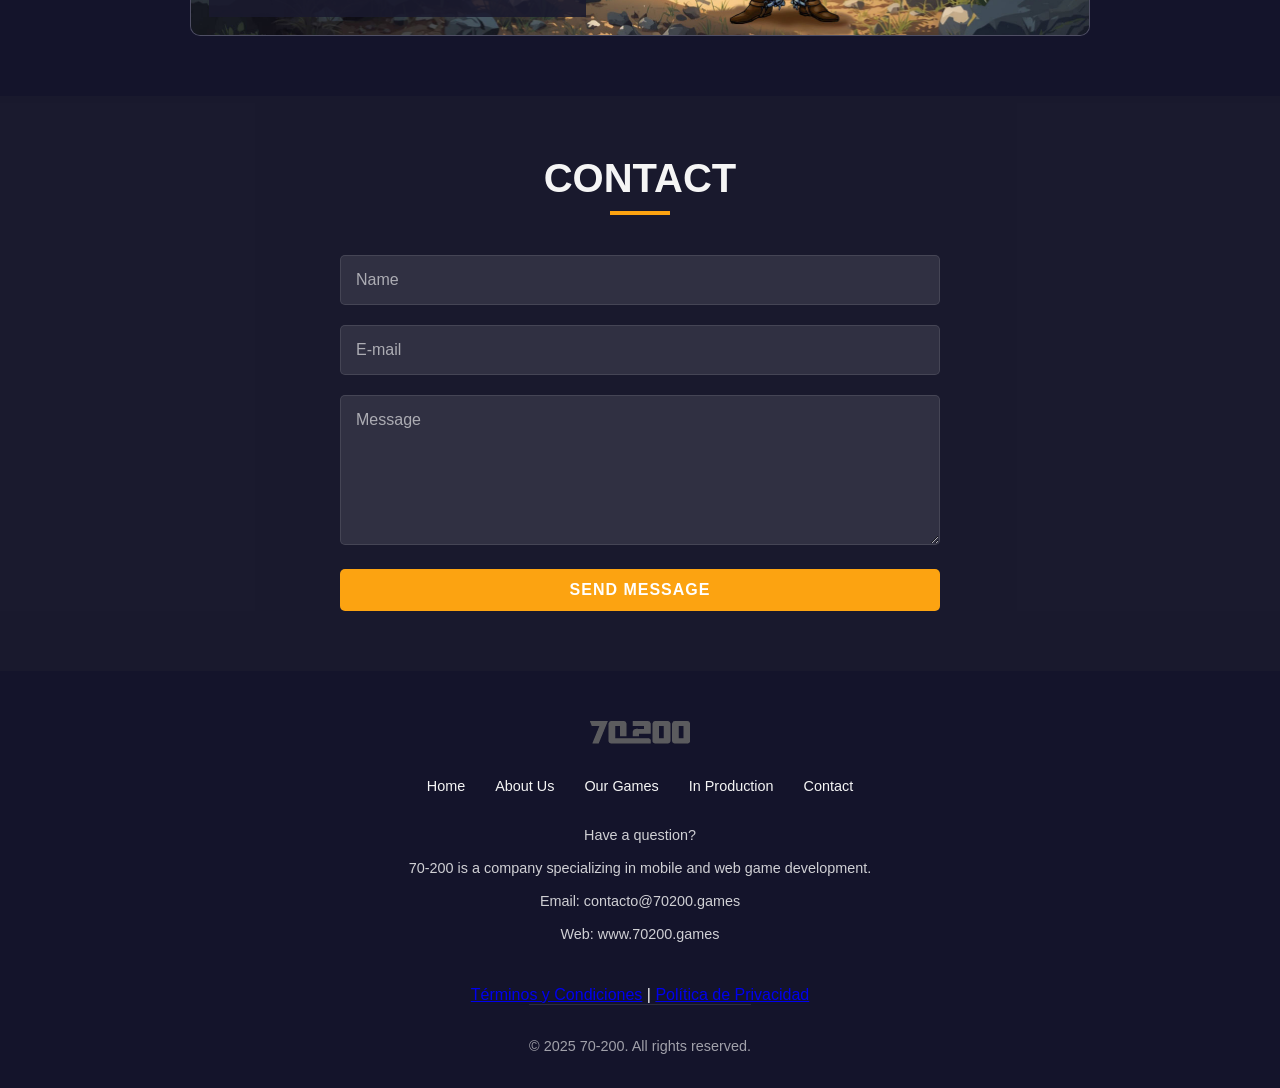
==== commit 2ba68408: "Update production project statuses" ====
--- a/index.html
+++ b/index.html
@@ -101,7 +101,7 @@
                             <img src="Assets/images/logoName.png" alt="Arcane Bastion logo">
                         </div>
                         <p><strong>Arcane Bastion</strong> is a casual mobile strategy game that blends match-3 mechanics with tower defense, where you defend a magical fortress by combining runes, casting spells, and stopping waves of enemies. It is currently in development for Android and iOS.</p>
-                        <p class="production-status">Status: In development</p>
+                        <p class="production-status">Status: Prototype</p>
                     </div>
                 </article>
                 <article class="production-card">
@@ -113,7 +113,7 @@
                             <img src="Assets/images/logoMatrero.png" alt="Crónicas de la Banda del Matreros logo">
                         </div>
                         <p>The Río de la Plata prairie is stirring: Anahí has been kidnapped. Malevo must return to his old outlaw ways and begin a journey of redemption, guided by San La Muerte, to stop the Luz Mala. Matrero is a 2D narrative exploration and platforming adventure where the myths and legends of the Río de la Plata come alive. With scenarios and characters inspired by the gaucho imagery of Blanes, you will choose paths and perfect your skills to unveil a beautiful story of love and destiny, while discovering an unexplored imaginary: the myths and legends of the Río de la Plata.</p>
-                        <p class="production-status">Status: Prototype</p>
+                        <p class="production-status">Status: Pre-production</p>
                     </div>
                 </article>
             </div>
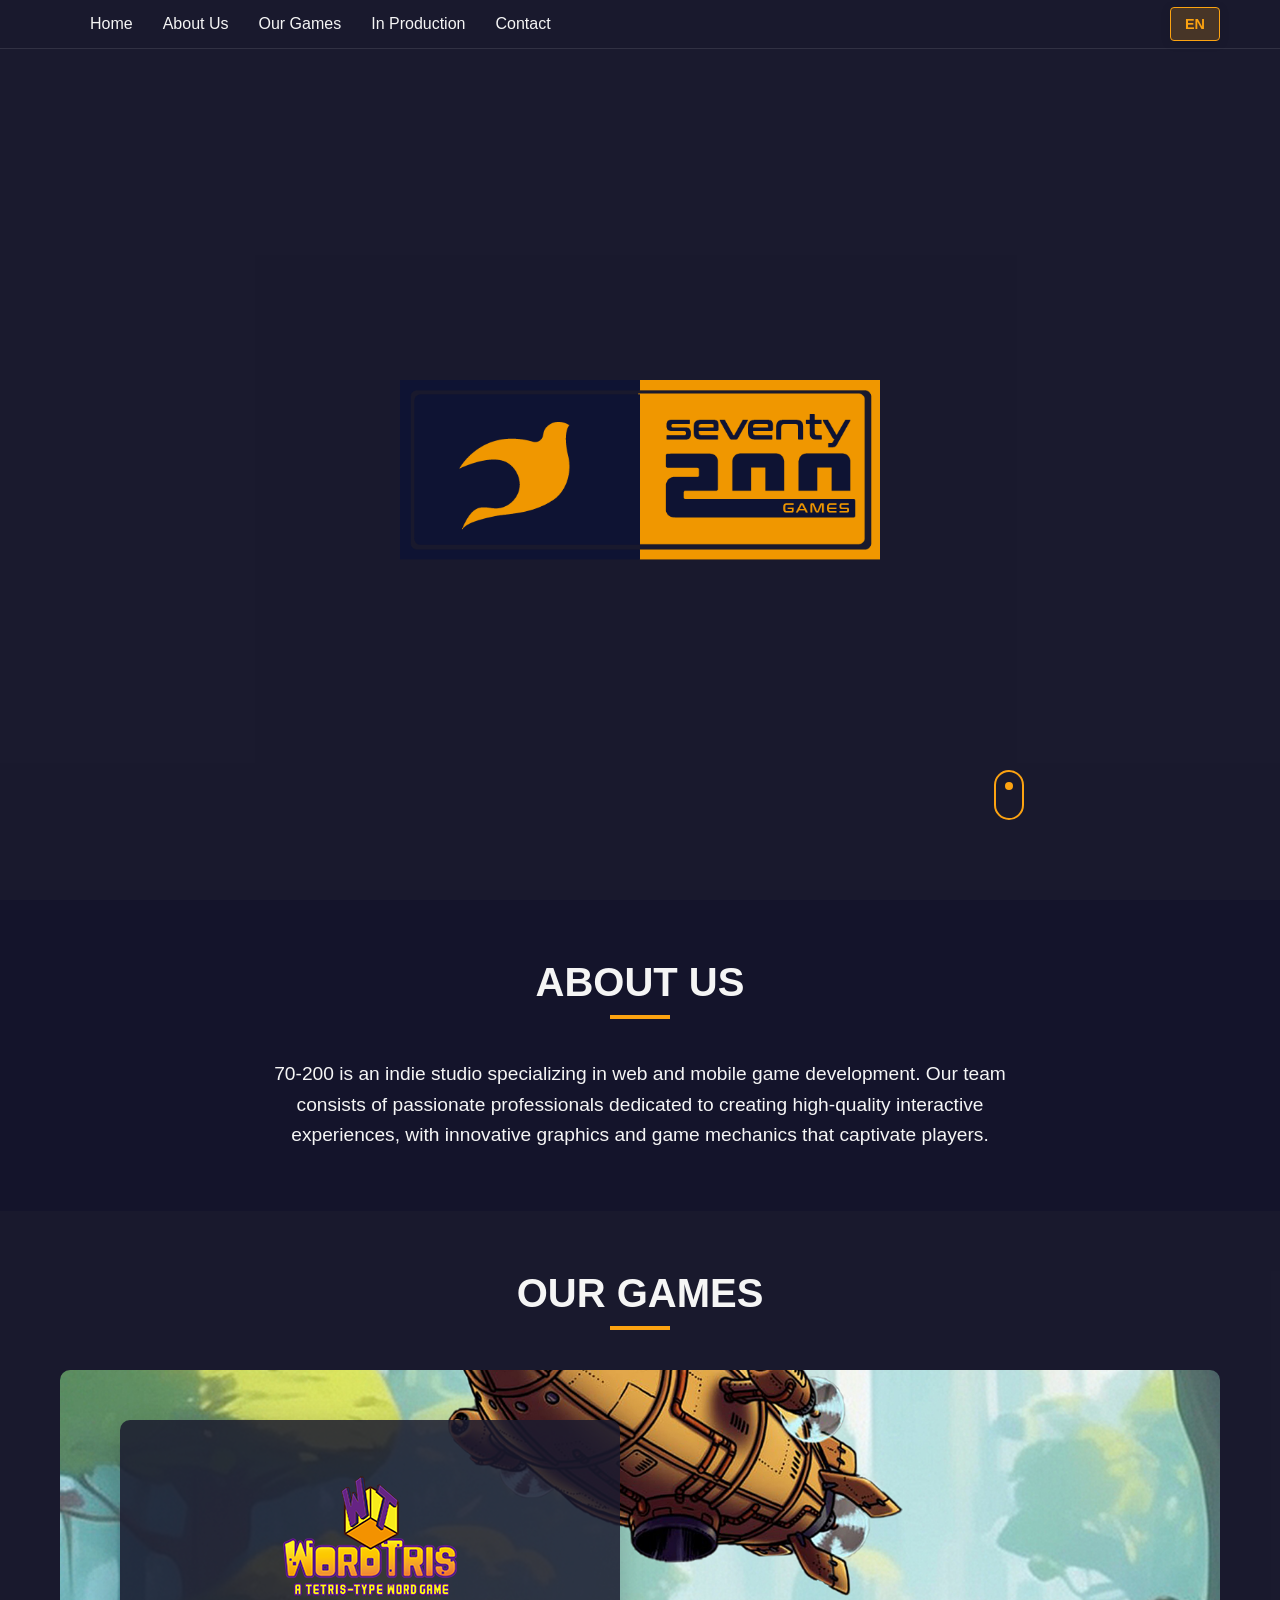
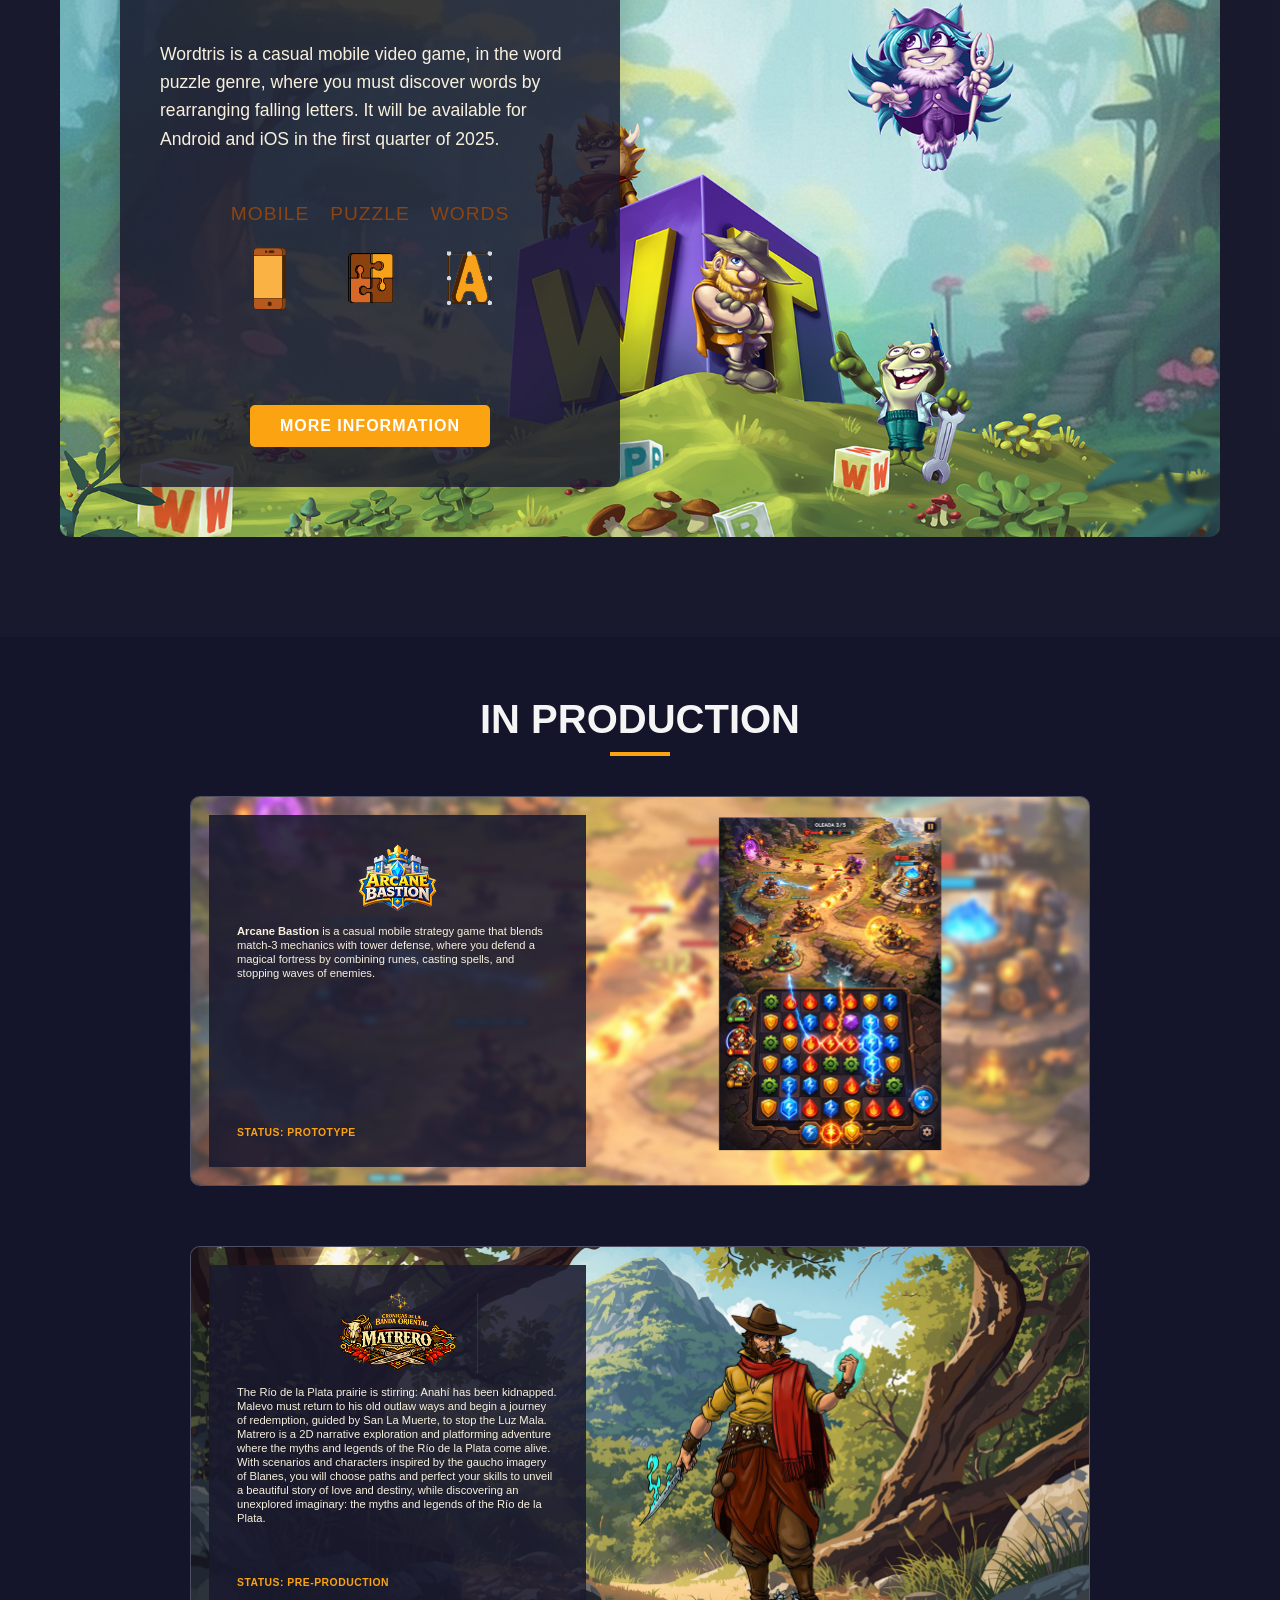
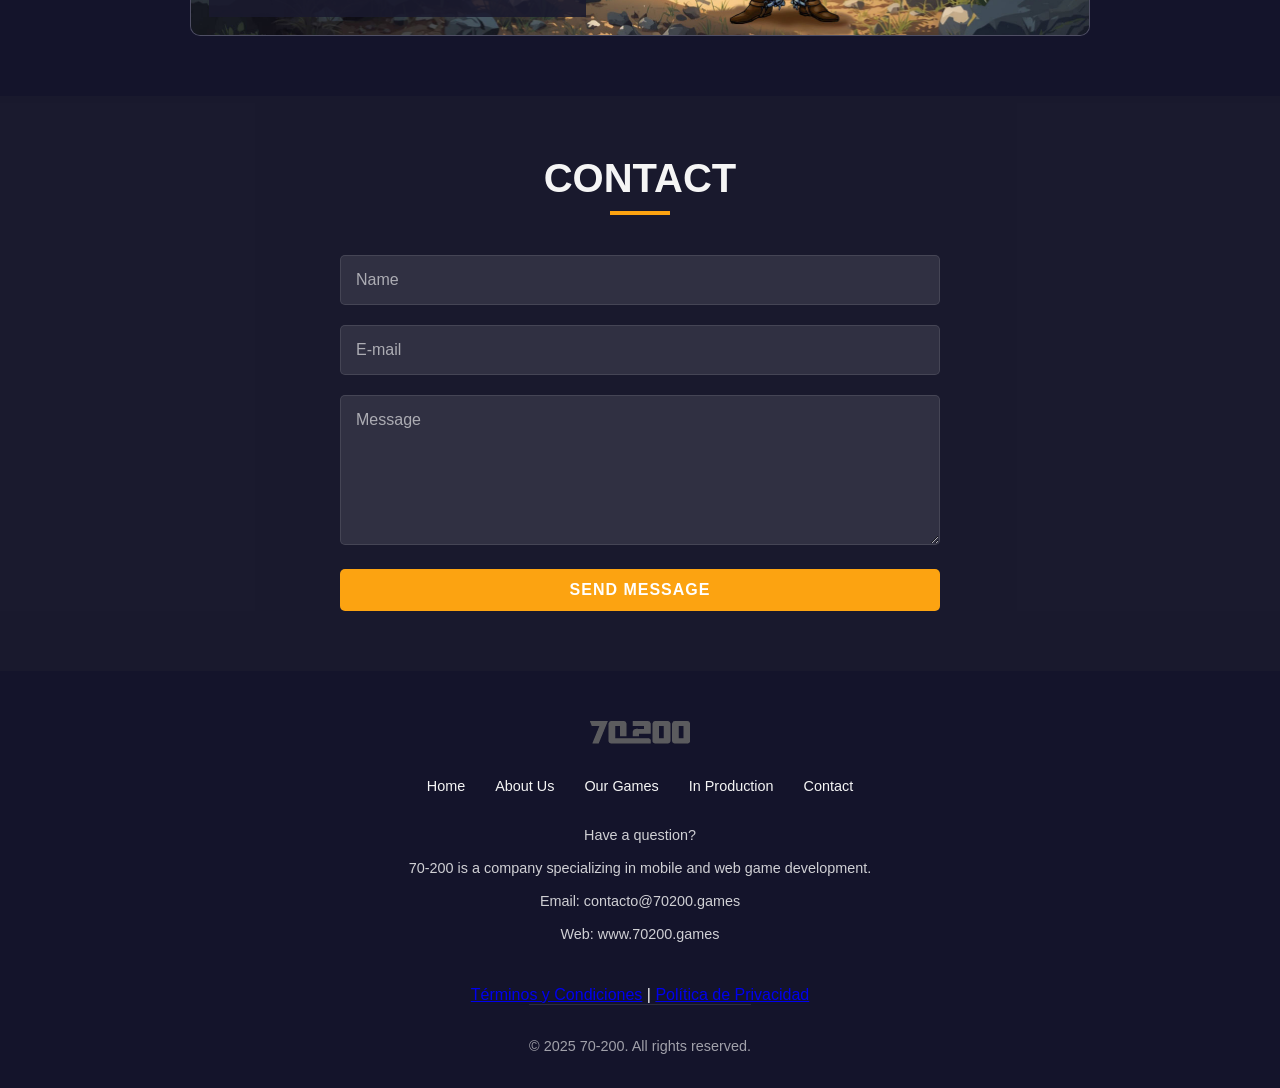
==== commit d6195bdc: "Shorten Arcane Bastion description" ====
--- a/index.html
+++ b/index.html
@@ -100,7 +100,7 @@
                         <div class="production-logo">
                             <img src="Assets/images/logoName.png" alt="Arcane Bastion logo">
                         </div>
-                        <p><strong>Arcane Bastion</strong> is a casual mobile strategy game that blends match-3 mechanics with tower defense, where you defend a magical fortress by combining runes, casting spells, and stopping waves of enemies. It is currently in development for Android and iOS.</p>
+                        <p><strong>Arcane Bastion</strong> is a casual mobile strategy game that blends match-3 mechanics with tower defense, where you defend a magical fortress by combining runes, casting spells, and stopping waves of enemies.</p>
                         <p class="production-status">Status: Prototype</p>
                     </div>
                 </article>
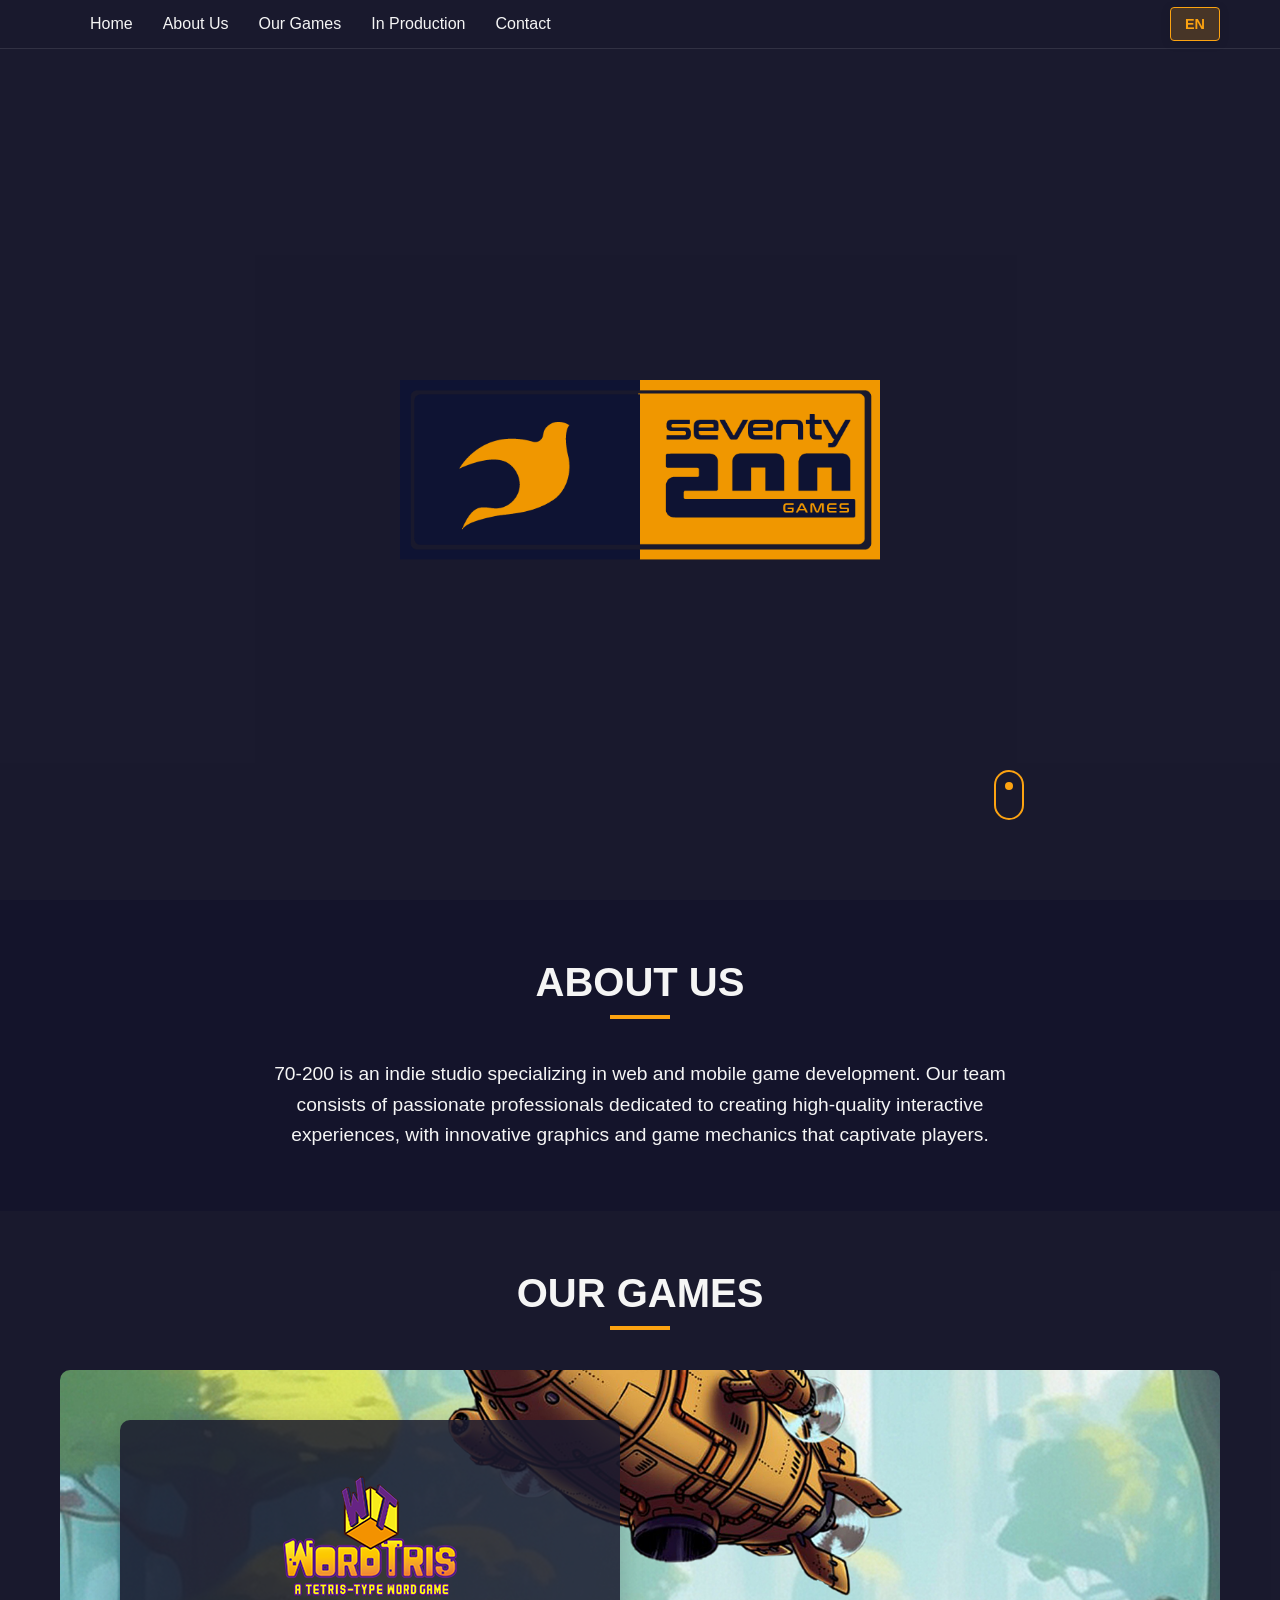
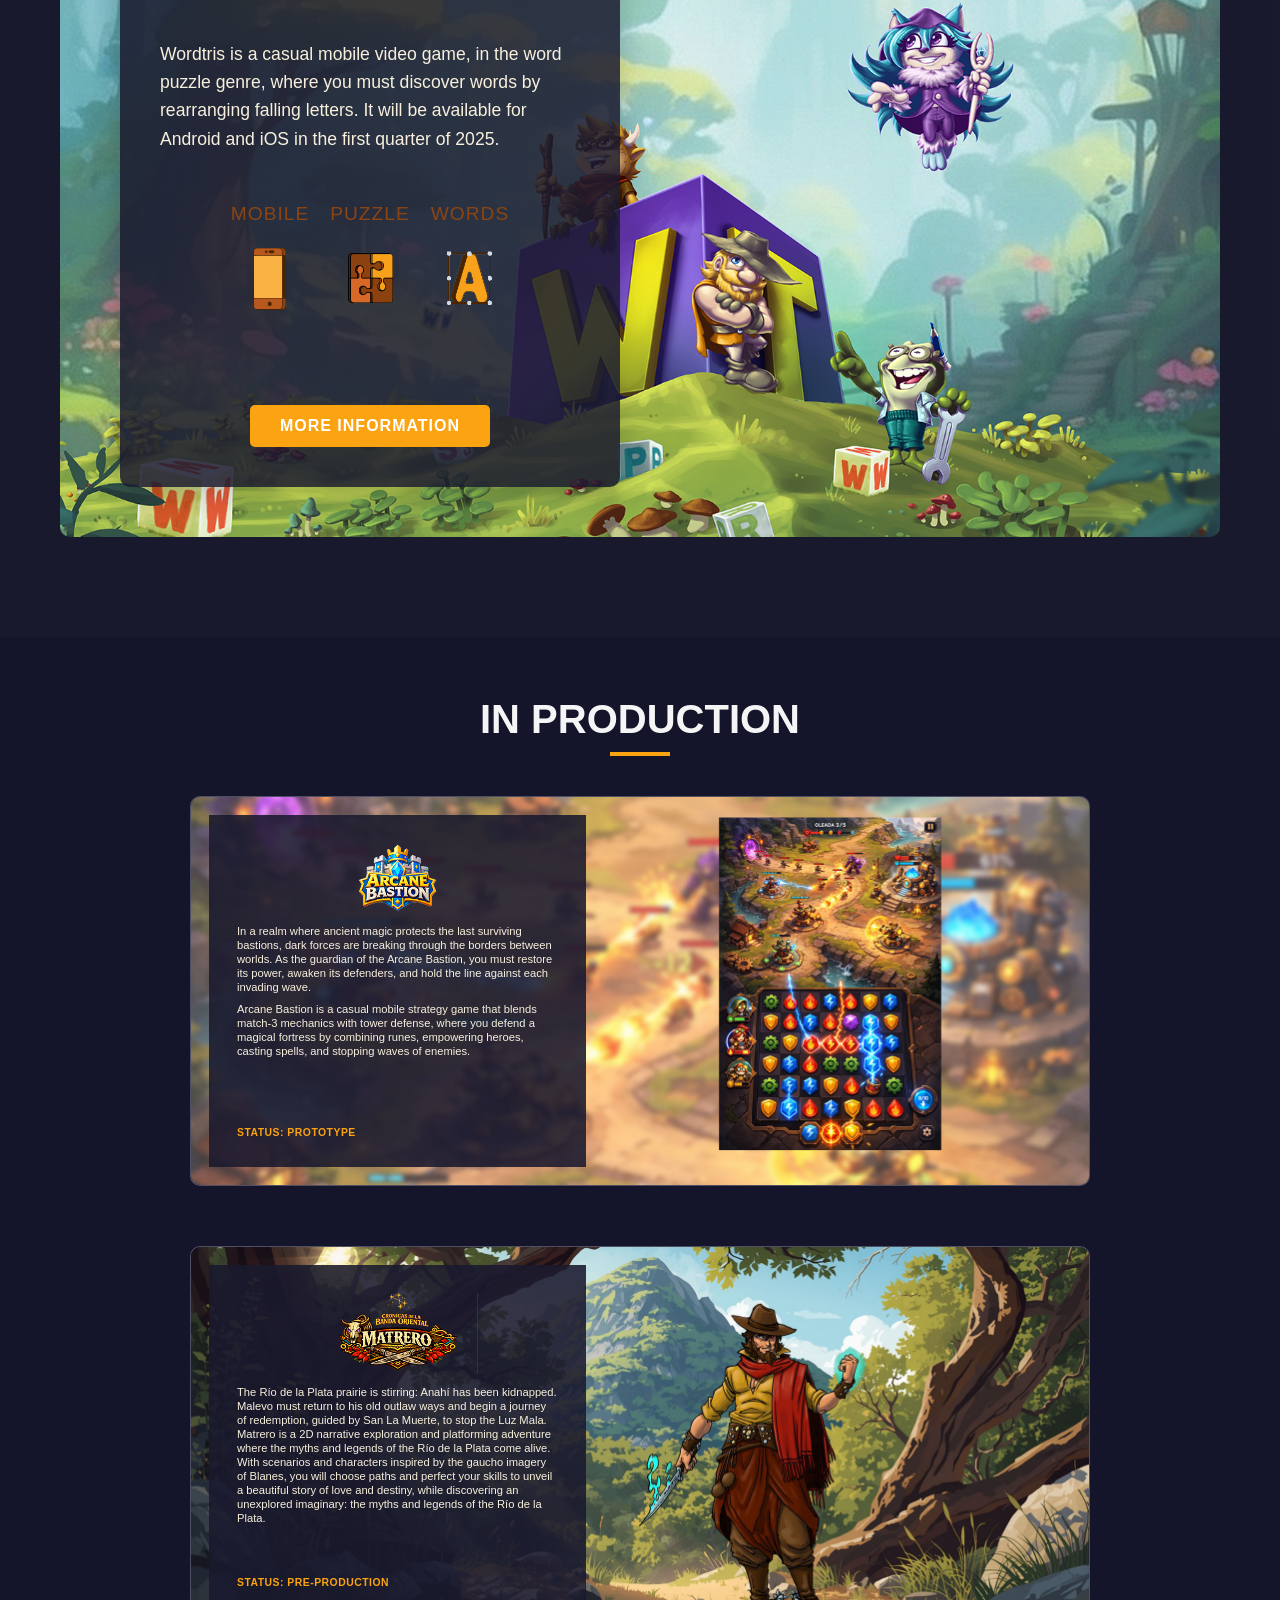
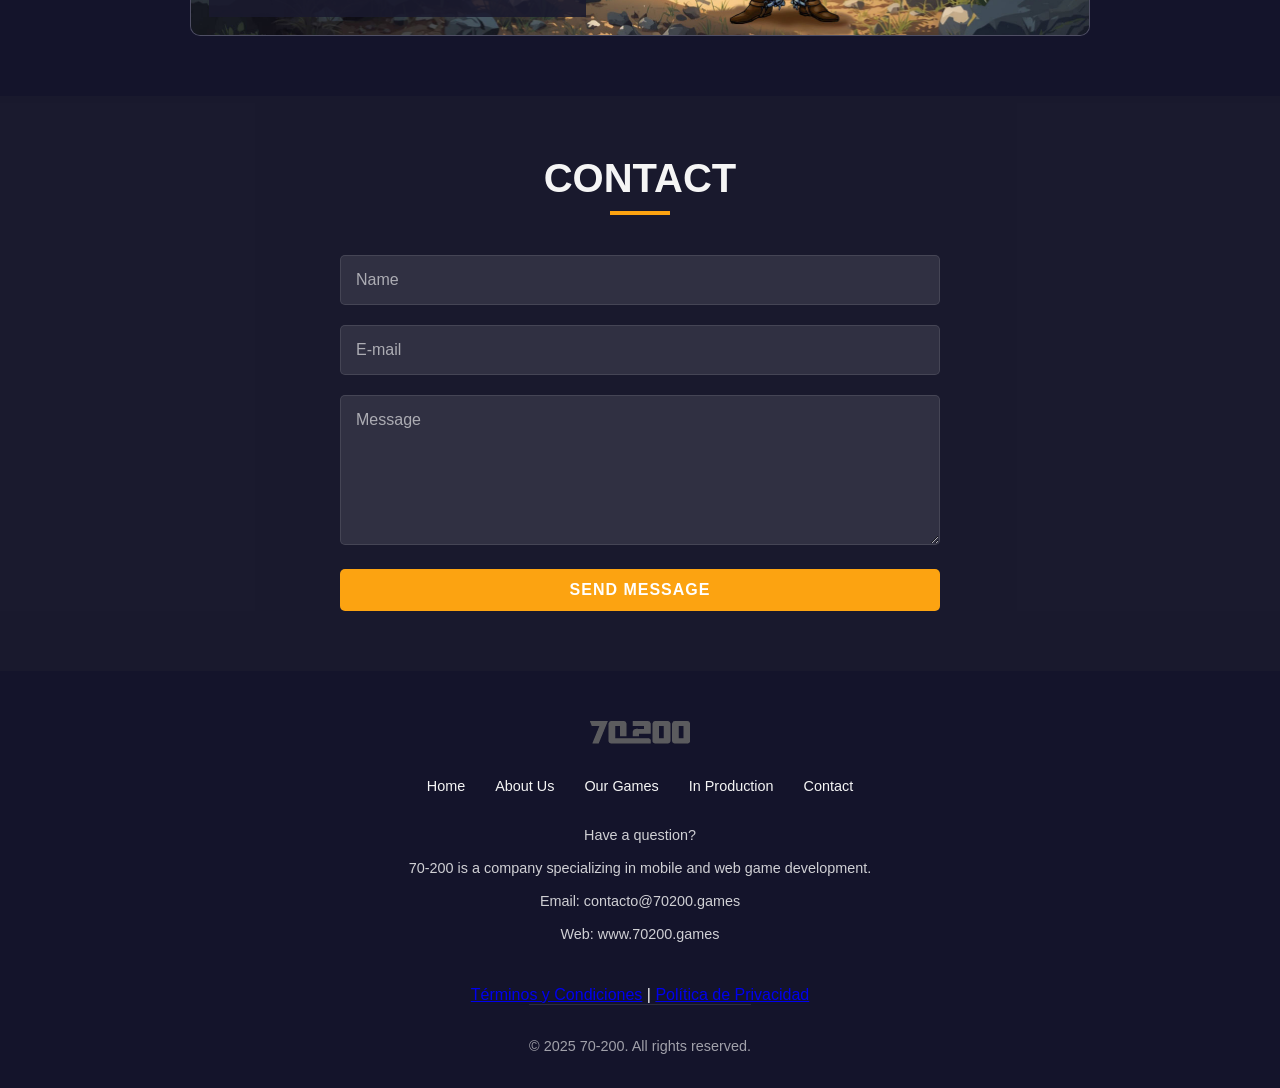
==== commit 2649e0d5: "Expand Arcane Bastion description" ====
--- a/index.html
+++ b/index.html
@@ -100,7 +100,8 @@
                         <div class="production-logo">
                             <img src="Assets/images/logoName.png" alt="Arcane Bastion logo">
                         </div>
-                        <p><strong>Arcane Bastion</strong> is a casual mobile strategy game that blends match-3 mechanics with tower defense, where you defend a magical fortress by combining runes, casting spells, and stopping waves of enemies.</p>
+                        <p>In a realm where ancient magic protects the last surviving bastions, dark forces are breaking through the borders between worlds. As the guardian of the Arcane Bastion, you must restore its power, awaken its defenders, and hold the line against each invading wave.</p>
+                        <p>Arcane Bastion is a casual mobile strategy game that blends match-3 mechanics with tower defense, where you defend a magical fortress by combining runes, empowering heroes, casting spells, and stopping waves of enemies.</p>
                         <p class="production-status">Status: Prototype</p>
                     </div>
                 </article>
--- a/Assets/css/styles.css
+++ b/Assets/css/styles.css
@@ -515,6 +515,10 @@
     line-height: 1.25;
 }
 
+.production-info p + p:not(.production-status) {
+    margin-top: 8px;
+}
+
 .production-status {
     margin-top: auto;
     padding-top: 12px;
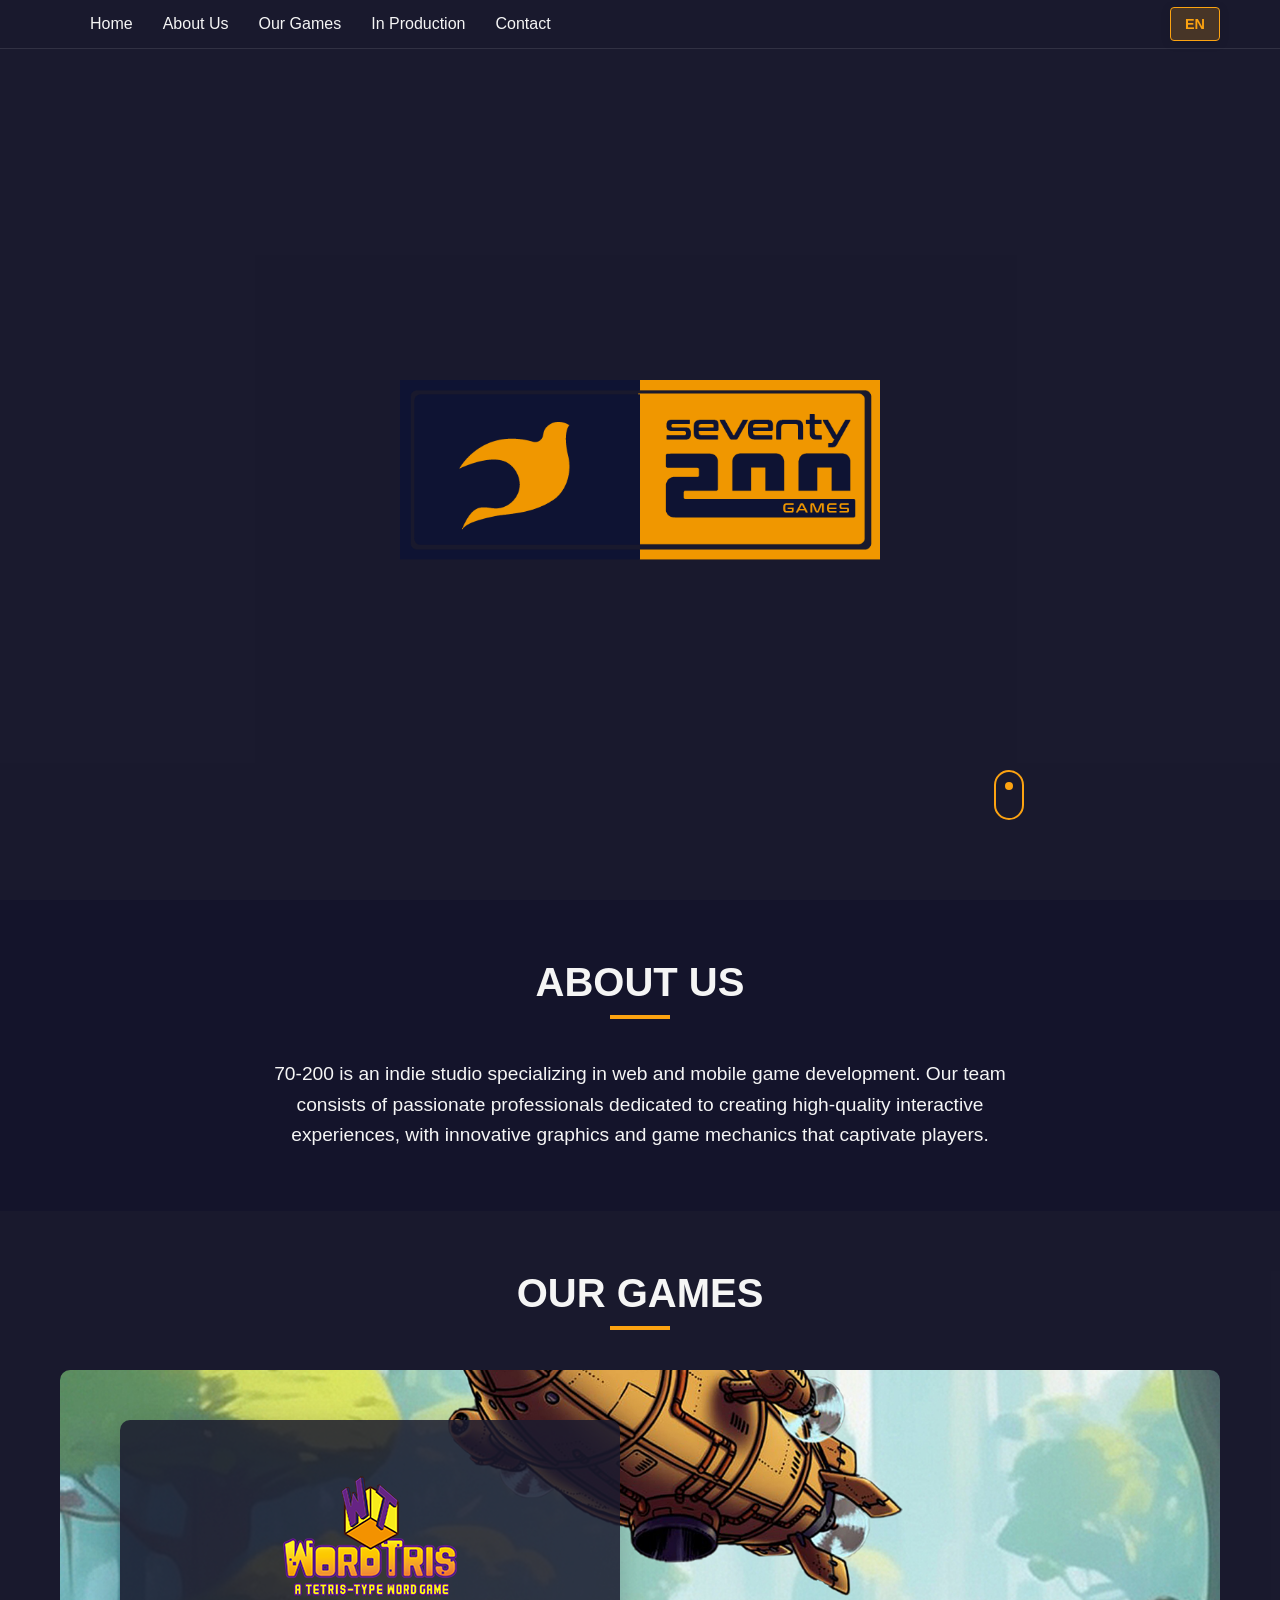
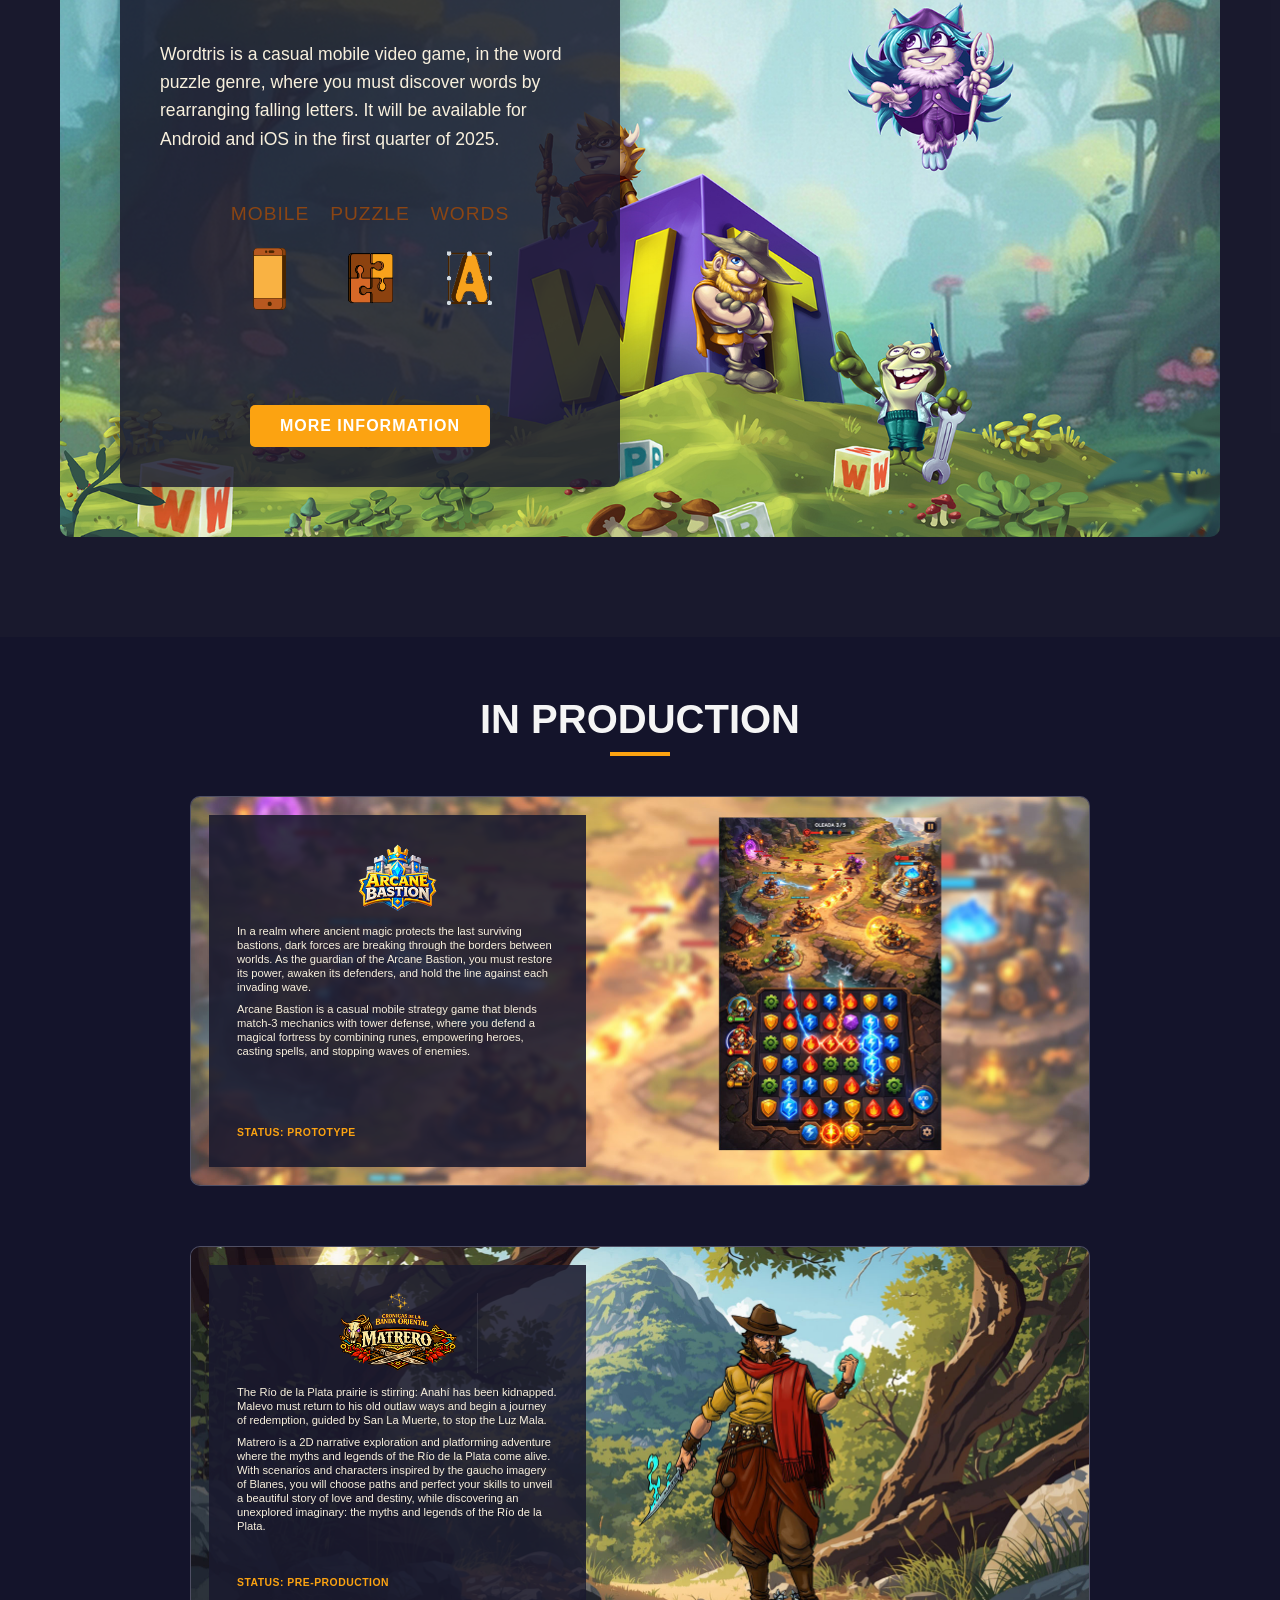
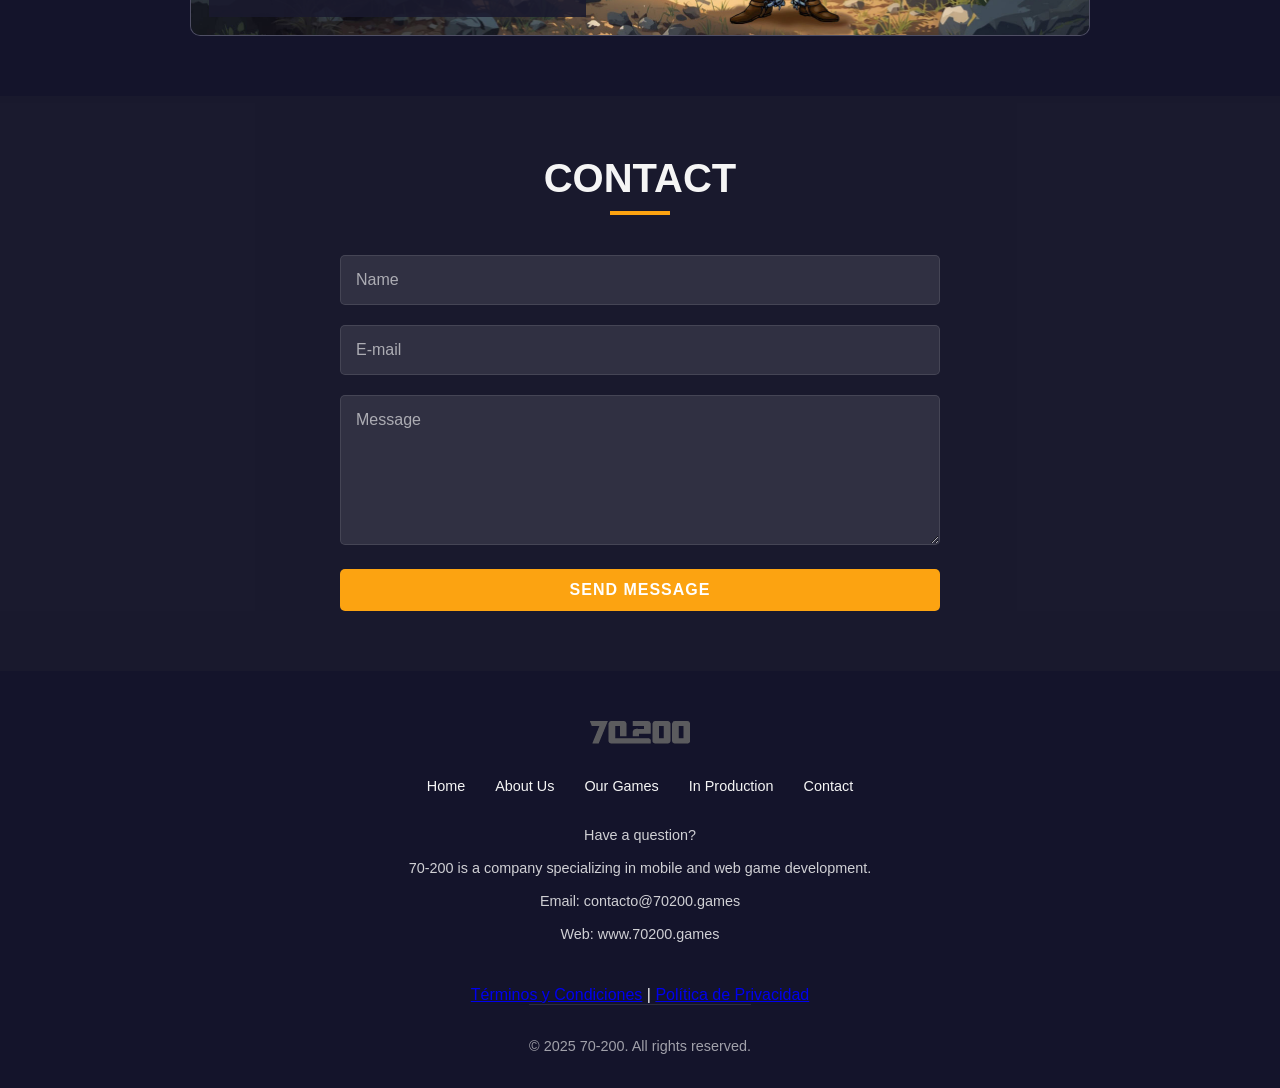
==== commit 01abd025: "Separate Matrero description paragraphs" ====
--- a/index.html
+++ b/index.html
@@ -113,7 +113,8 @@
                         <div class="production-logo">
                             <img src="Assets/images/logoMatrero.png" alt="Crónicas de la Banda del Matreros logo">
                         </div>
-                        <p>The Río de la Plata prairie is stirring: Anahí has been kidnapped. Malevo must return to his old outlaw ways and begin a journey of redemption, guided by San La Muerte, to stop the Luz Mala. Matrero is a 2D narrative exploration and platforming adventure where the myths and legends of the Río de la Plata come alive. With scenarios and characters inspired by the gaucho imagery of Blanes, you will choose paths and perfect your skills to unveil a beautiful story of love and destiny, while discovering an unexplored imaginary: the myths and legends of the Río de la Plata.</p>
+                        <p>The Río de la Plata prairie is stirring: Anahí has been kidnapped. Malevo must return to his old outlaw ways and begin a journey of redemption, guided by San La Muerte, to stop the Luz Mala.</p>
+                        <p>Matrero is a 2D narrative exploration and platforming adventure where the myths and legends of the Río de la Plata come alive. With scenarios and characters inspired by the gaucho imagery of Blanes, you will choose paths and perfect your skills to unveil a beautiful story of love and destiny, while discovering an unexplored imaginary: the myths and legends of the Río de la Plata.</p>
                         <p class="production-status">Status: Pre-production</p>
                     </div>
                 </article>
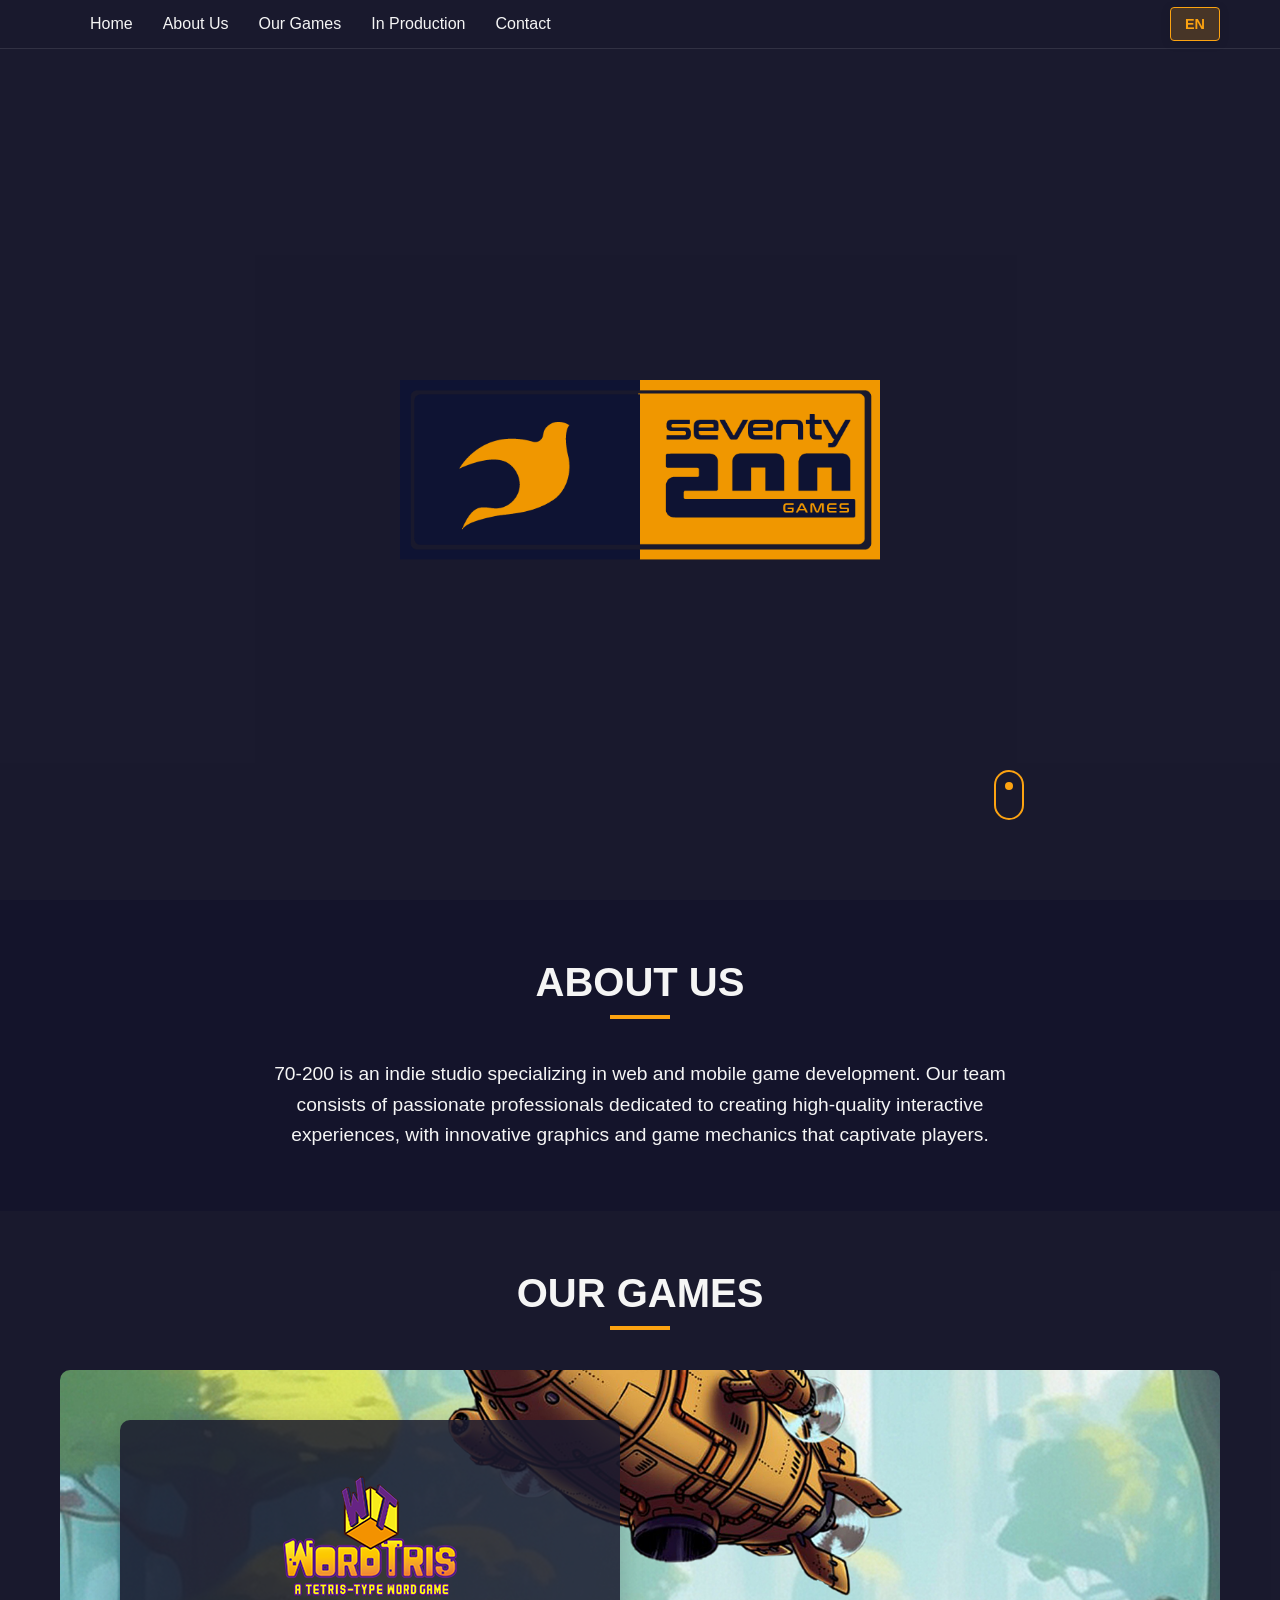
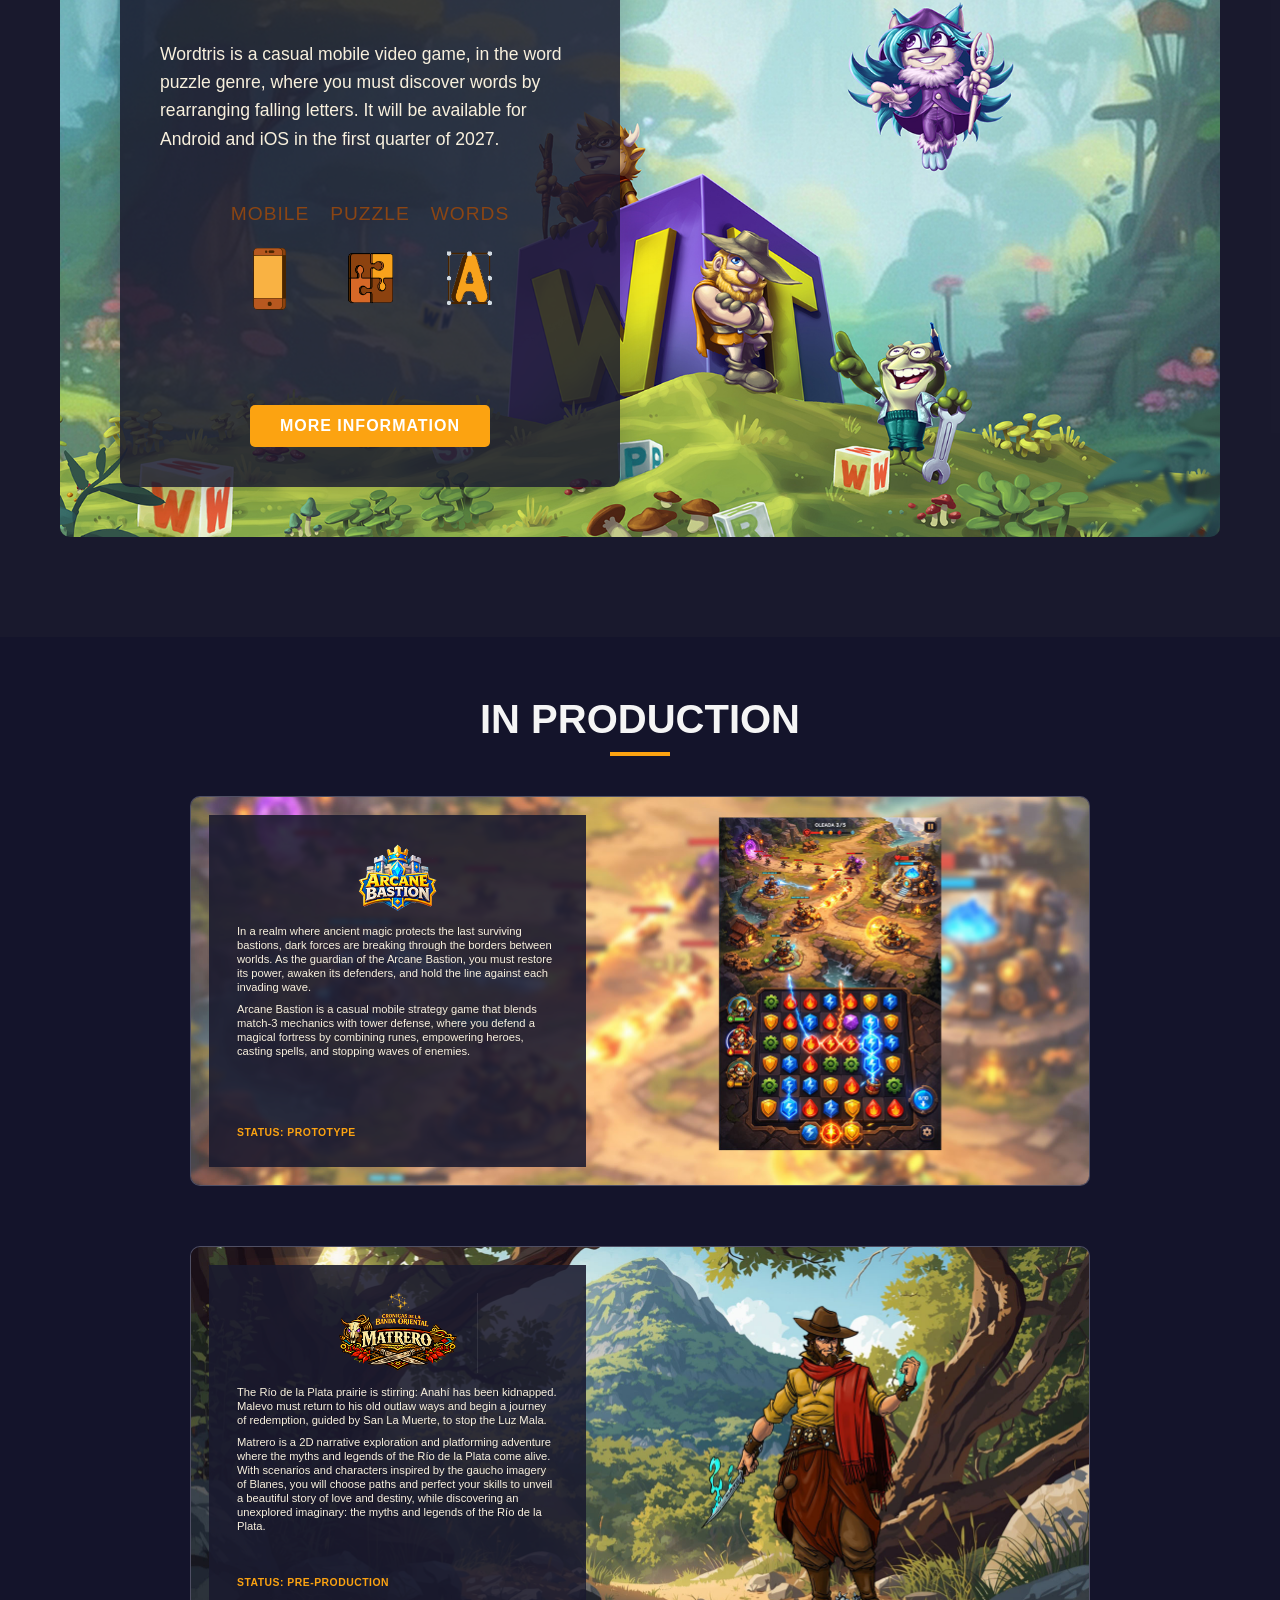
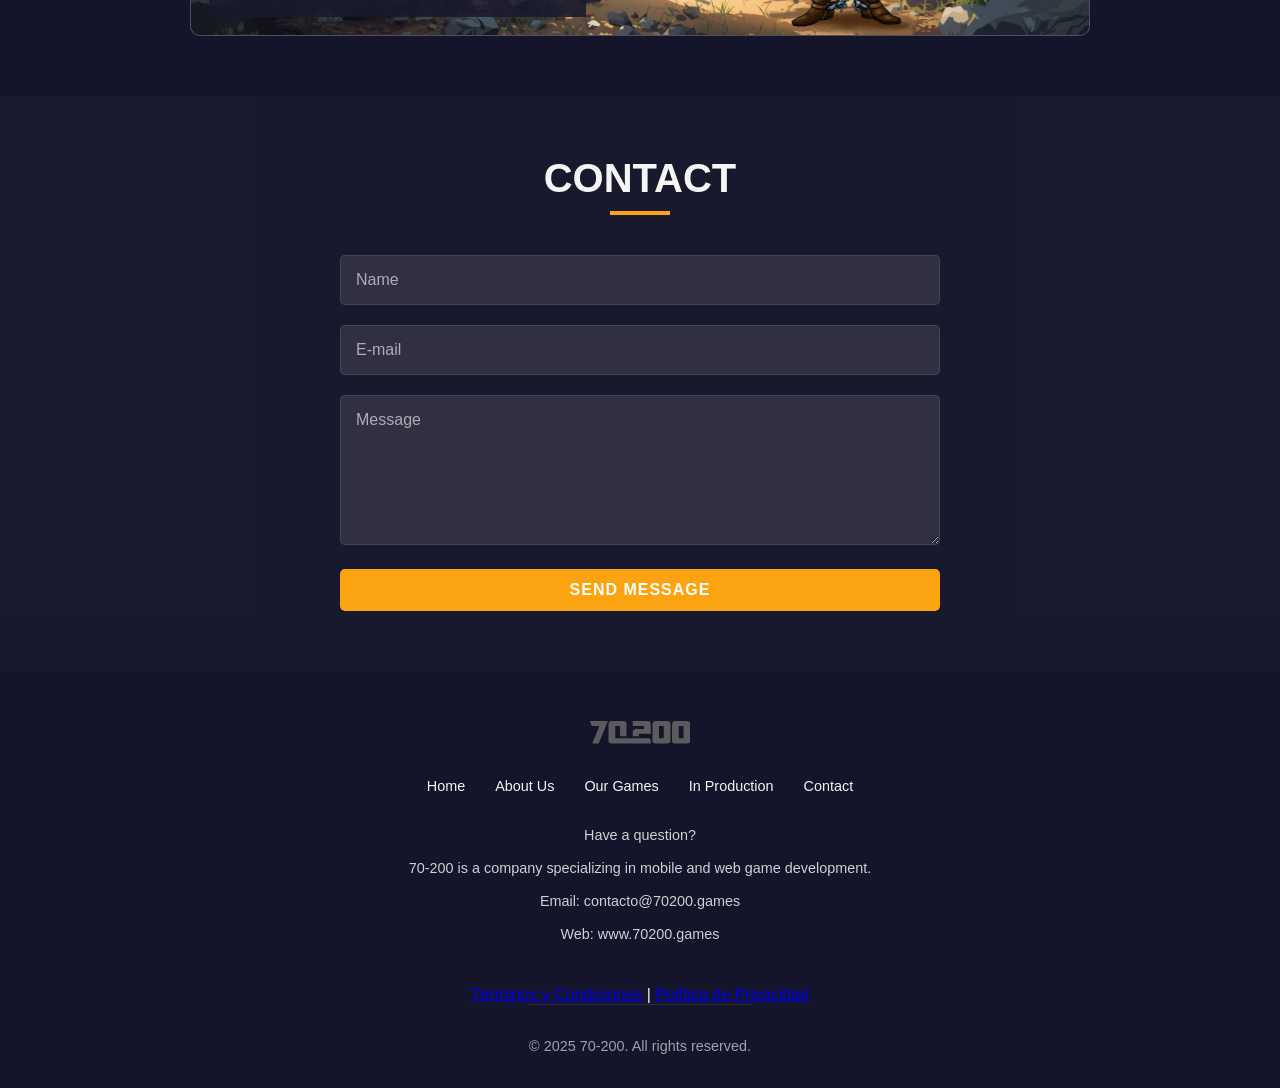
==== commit 1c020386: "ajuste lanzamiento" ====
--- a/index.html
+++ b/index.html
@@ -57,7 +57,7 @@
                         <img src="Assets/images/wordtris-logo.png" alt="Wordtris">
                     </div>
                     <p class="game-description" data-i18n="wordtris_desc">
-                        Wordtris is a casual mobile video game, in the word puzzle genre, where you must discover words by rearranging falling letters. It will be available for Android and iOS in the first quarter of 2025.
+                        Wordtris is a casual mobile video game, in the word puzzle genre, where you must discover words by rearranging falling letters. It will be available for Android and iOS in the first quarter of 2027.
                     </p>
                     <div class="game-details">
                         <div class="detail-item">
@@ -193,7 +193,7 @@
                 'about_title': 'ABOUT US',
                 'about_text': '70-200 is an indie studio specializing in web and mobile game development. Our team consists of passionate professionals dedicated to creating high-quality interactive experiences, with innovative graphics and game mechanics that captivate players.',
                 'games_title': 'OUR GAMES',
-                'wordtris_desc': 'Wordtris is a casual mobile video game, in the word puzzle genre, where you must discover words by rearranging falling letters. It will be available for Android and iOS in the first quarter of 2025.',
+                'wordtris_desc': 'Wordtris is a casual mobile video game, in the word puzzle genre, where you must discover words by rearranging falling letters. It will be available for Android and iOS in the first quarter of 2027.',
                 'game_device': 'Mobile',
                 'game_genre': 'Puzzle',
                 'game_subgenre': 'Words',
@@ -225,7 +225,7 @@
                 'about_title': 'NOSOTROS',
                 'about_text': '70-200 es un estudio indie especializado en el desarrollo de videojuegos web y móviles. Nuestro equipo está formado por profesionales apasionados por crear experiencias interactivas de alta calidad, con gráficos y mecánicas de juego innovadoras que cautivan a los jugadores.',
                 'games_title': 'NUESTROS JUEGOS',
-                'wordtris_desc': 'Wordtris es un videojuego móvil casual, del género de puzzles de palabras, donde debes descubrir palabras reorganizando letras que caen. Estará disponible para Android e iOS en el primer trimestre de 2025.',
+                'wordtris_desc': 'Wordtris es un videojuego móvil casual, del género de puzzles de palabras, donde debes descubrir palabras reorganizando letras que caen. Estará disponible para Android e iOS en el primer trimestre de 2027.',
                 'game_device': 'Móvil',
                 'game_genre': 'Puzzle',
                 'game_subgenre': 'Palabras',
@@ -257,7 +257,7 @@
                 'about_title': 'О НАС',
                 'about_text': '70-200 — это инди-студия, специализирующаяся на разработке веб- и мобильных игр. Наша команда состоит из увлеченных профессионалов, создающих интерактивные проекты высокого качества с инновационной графикой и механикой, захватывающей игроков.',
                 'games_title': 'НАШИ ИГРЫ',
-                'wordtris_desc': 'Wordtris — это казуальная мобильная видеоигра в жанре словесных головоломок, где вы должны составлять слова из падающих букв. Она будет доступна для Android и iOS в первом квартале 2025 года.',
+                'wordtris_desc': 'Wordtris — это казуальная мобильная видеоигра в жанре словесных головоломок, где вы должны составлять слова из падающих букв. Она будет доступна для Android и iOS в первом квартале 2027 года.',
                 'game_device': 'Мобильный',
                 'game_genre': 'Головоломка',
                 'game_subgenre': 'Слова',
@@ -289,7 +289,7 @@
                 'about_title': 'SOBRE NÓS',
                 'about_text': '70-200 é um estúdio indie especializado no desenvolvimento de jogos web e móveis. Nossa equipe é formada por profissionais apaixonados por criar experiências interativas de alta qualidade, com gráficos e mecânicas de jogo inovadoras que cativam os jogadores.',
                 'games_title': 'NOSSOS JOGOS',
-                'wordtris_desc': 'Wordtris é um videogame móvel casual, do gênero de quebra-cabeças de palavras, onde você deve descobrir palavras reorganizando letras que caem. Estará disponível para Android e iOS no primeiro trimestre de 2025.',
+                'wordtris_desc': 'Wordtris é um videogame móvel casual, do gênero de quebra-cabeças de palavras, onde você deve descobrir palavras reorganizando letras que caem. Estará disponível para Android e iOS no primeiro trimestre de 2027.',
                 'game_device': 'Mobile',
                 'game_genre': 'Quebra-cabeça',
                 'game_subgenre': 'Palavras',
